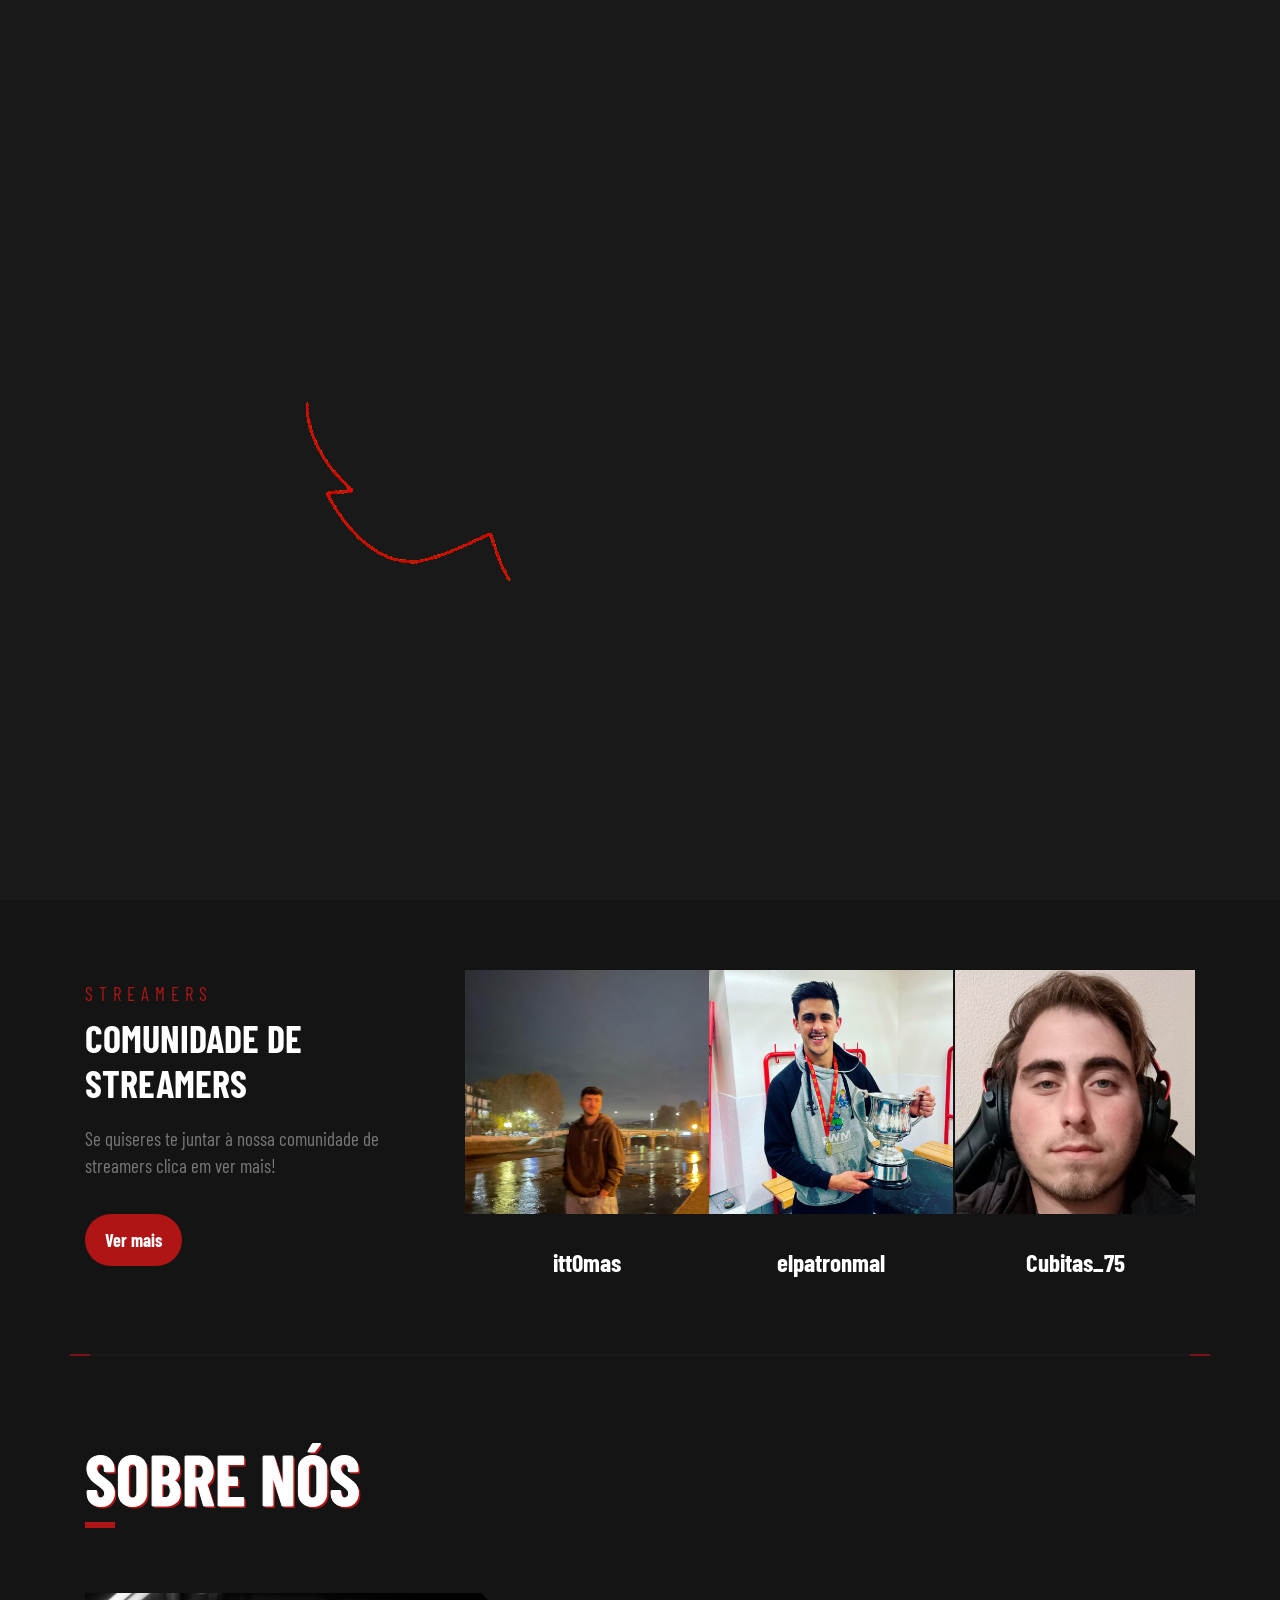
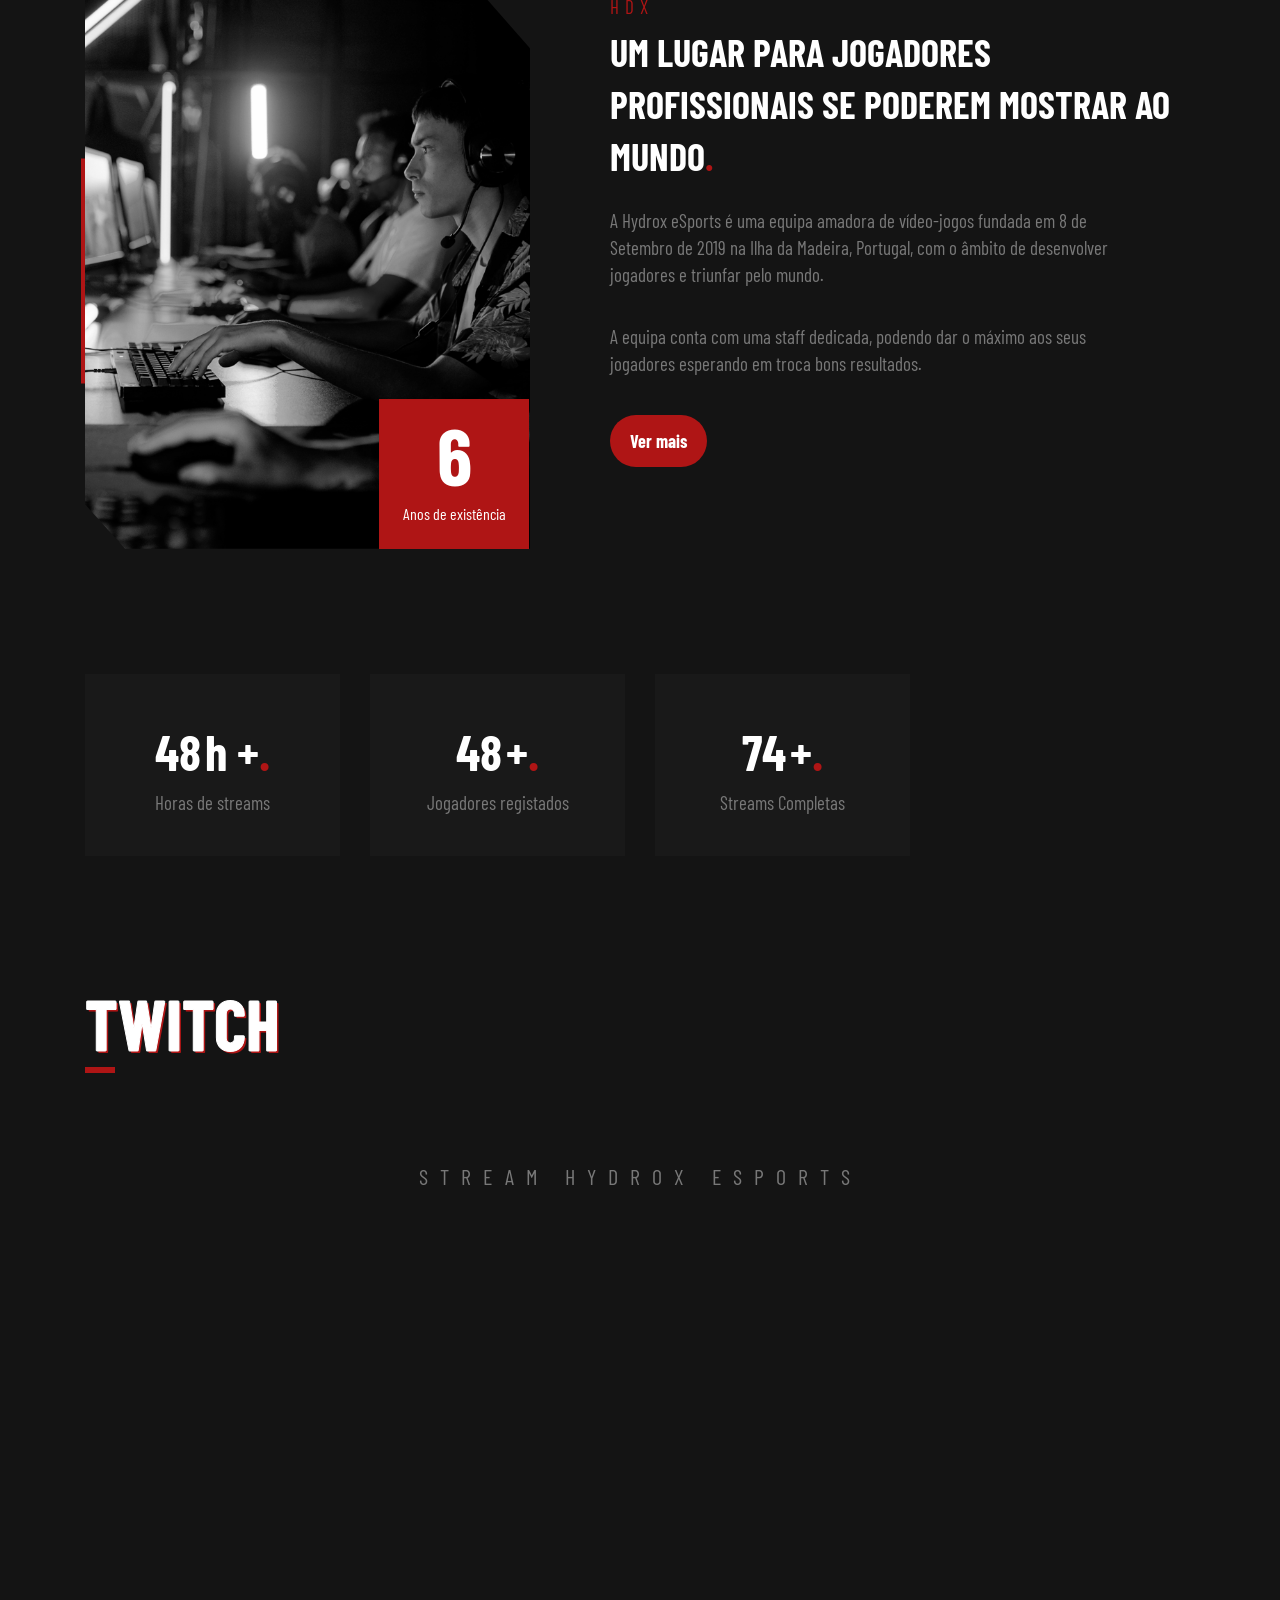
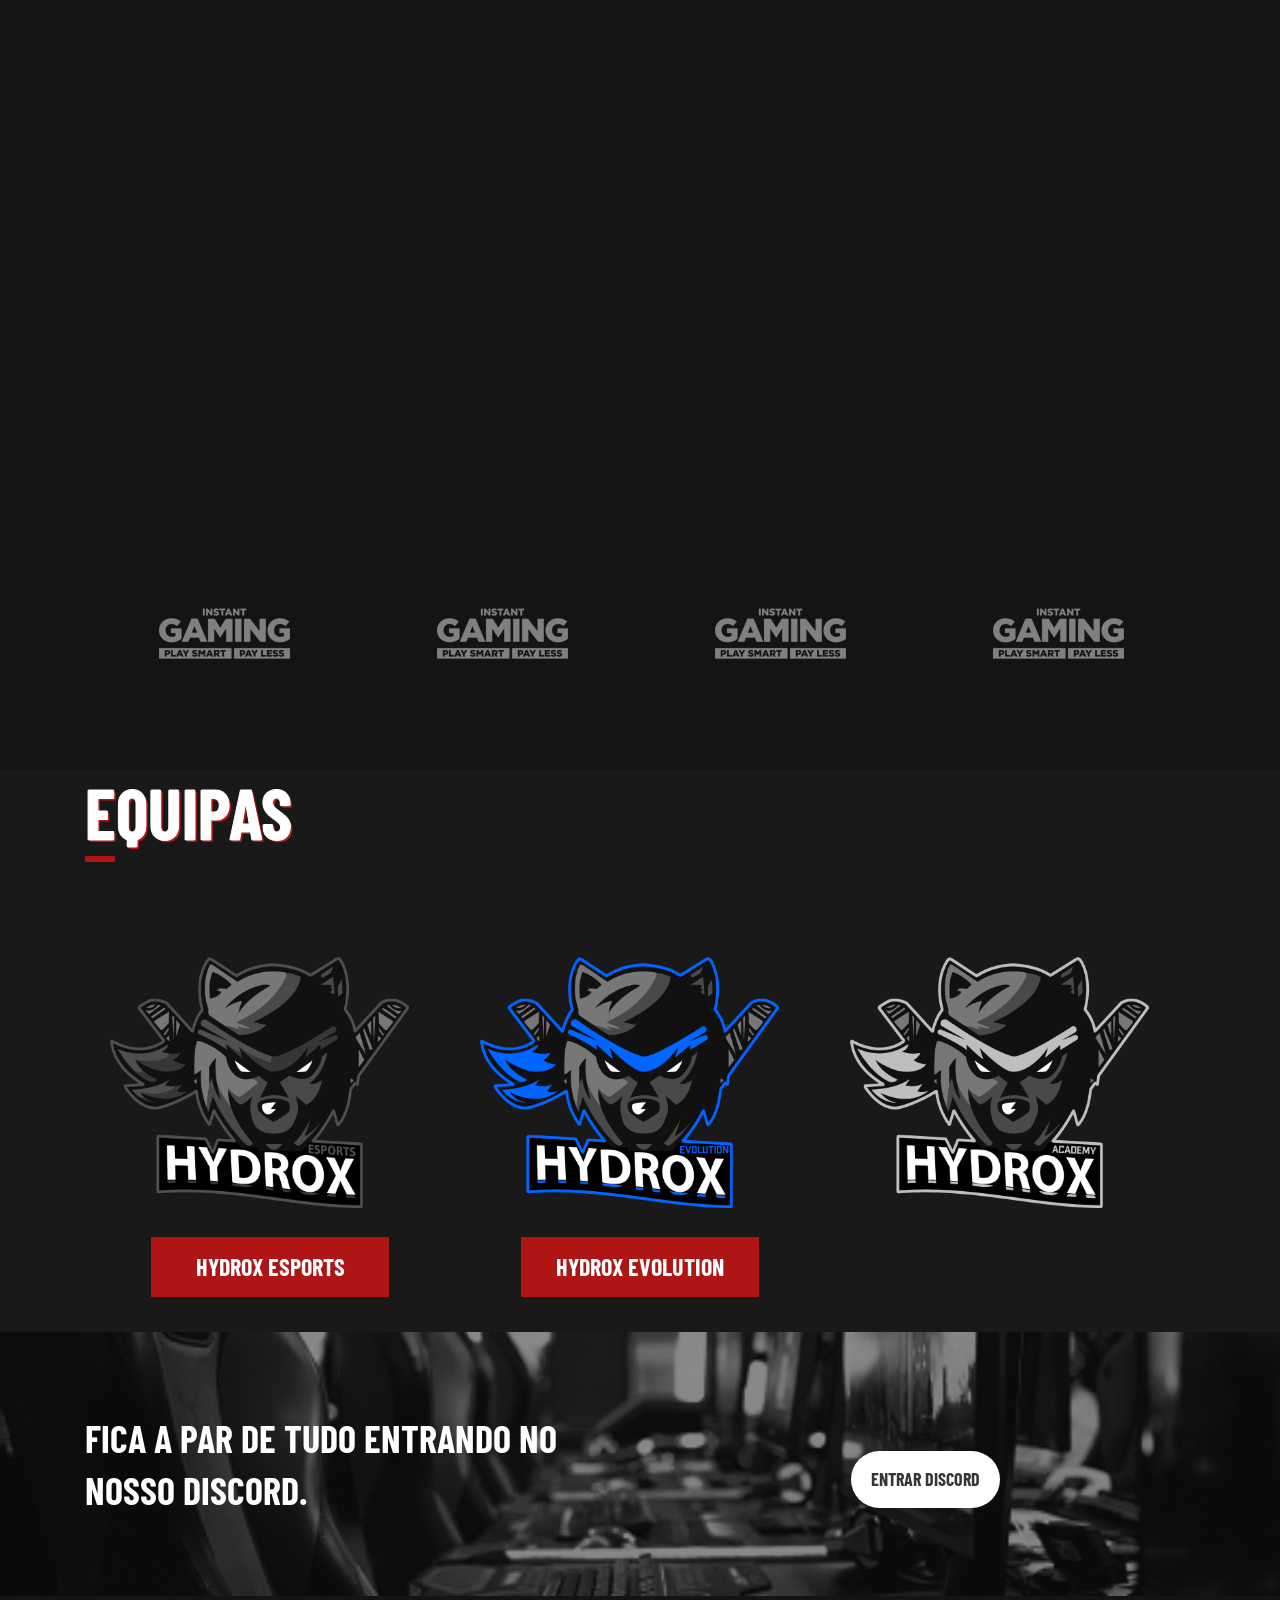
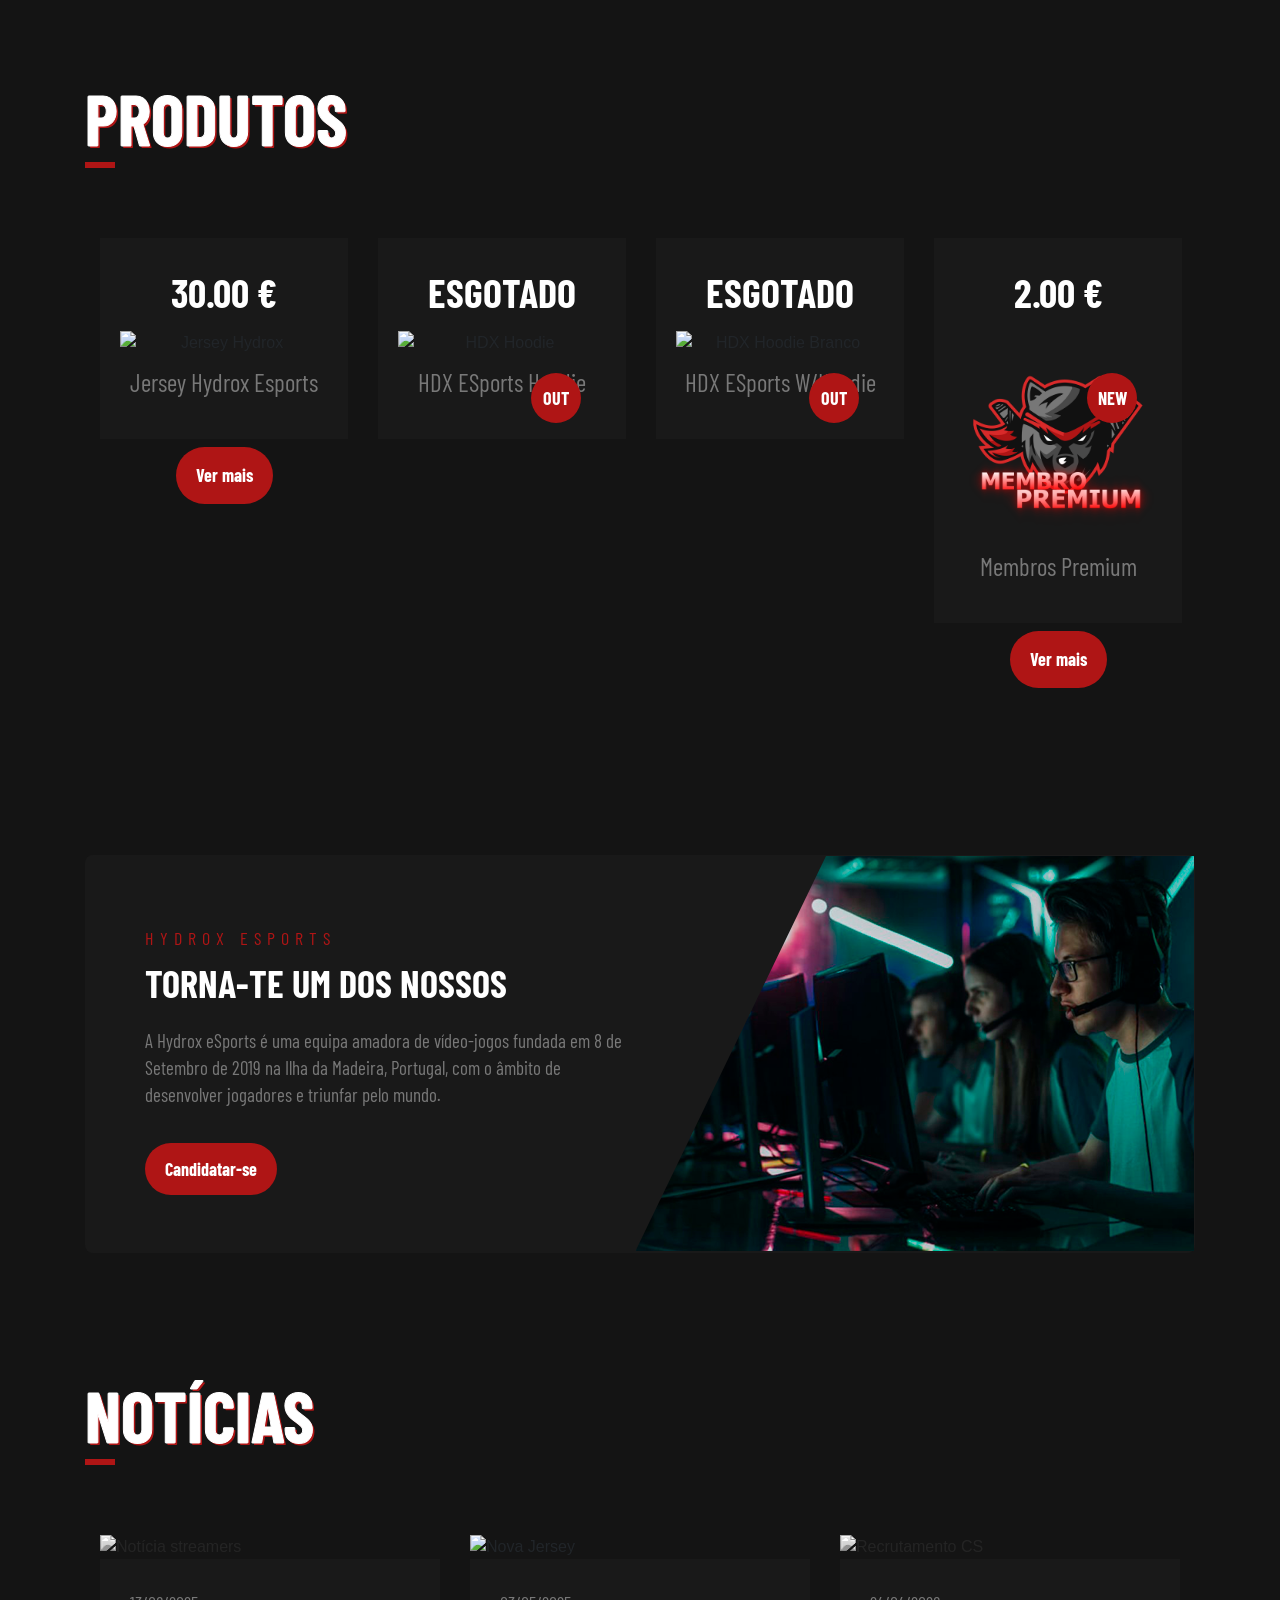
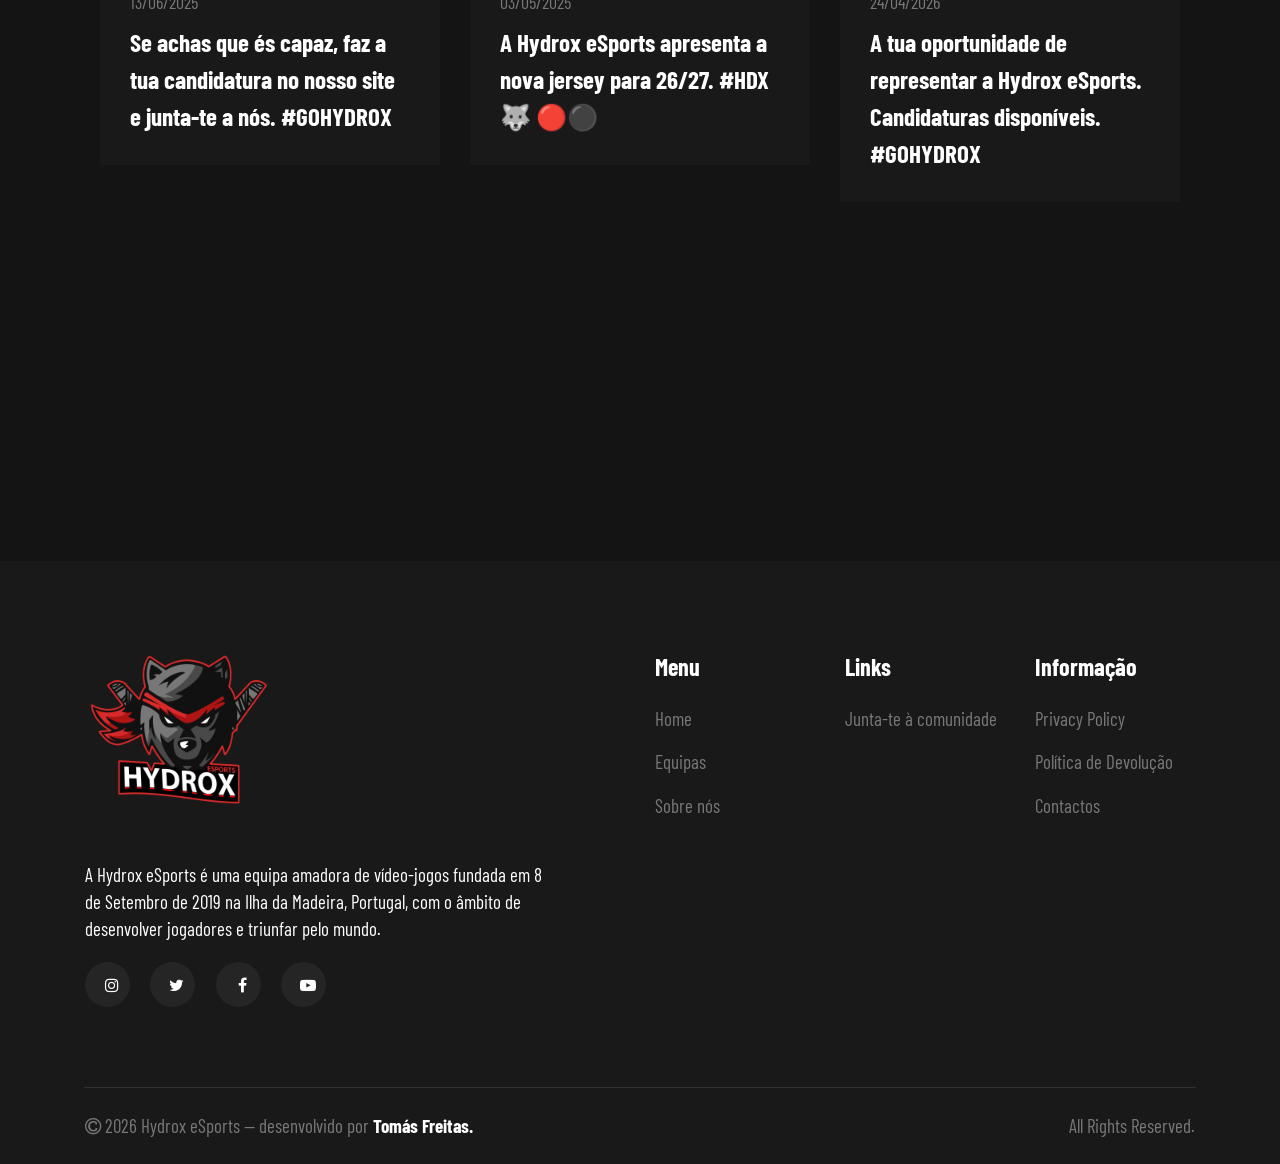
==== index.html @ 86bd9c73 "25/05/26" ====
<!DOCTYPE html>
<html lang="pt">

<head>
    <meta charset="UTF-8">
    <meta name="viewport" content="width=device-width, initial-scale=1, shrink-to-fit=no">
    <meta name="keywords" content="eSports, Gaming, Hydrox, HDX, Madeira">
    <meta name="description" content="Hydrox eSports é uma equipa amadora de vídeo-jogos fundada em 8 de Setembro de 2019 na Ilha da Madeira, Portugal.">
    <title>HDX | Hydrox eSports</title>
    <link rel="icon" href="assets/images/logohdx.png">

    <!-- Vendor CSS -->
    <link rel="stylesheet" href="assets/css/font-awesome.min.css">
    <link rel="stylesheet" href="assets/css/bootstrap.min.css">
    <link rel="stylesheet" href="assets/css/slick.css">
    <link rel="stylesheet" href="assets/css/venobox.css">
    <link rel="stylesheet" href="assets/css/lightbox.min.css">

    <!-- CSS Principal -->
    <link rel="stylesheet" href="assets/css/main.css">
</head>

<body id="darkmode">

    <!-- =====================================================
         PRELOADER
    ===================================================== -->
    <div class="preloader">
        <img src="assets/images/hdx gif.gif" alt="A carregar...">
    </div>

    <!-- =====================================================
         MODAL: CONTACTO
    ===================================================== -->
    <div class="modal fade" id="modal-contact" tabindex="-1" role="dialog" aria-hidden="true">
        <div class="modal-dialog modal-dialog-centered modal-lg" role="document">
            <div class="modal-content">
                <form id="form-contact">
                    <div class="modal-header">
                        <h5 class="modal-title">Contactos<b>.</b></h5>
                        <button type="button" class="close" data-dismiss="modal" aria-label="Fechar">
                            <span aria-hidden="true">&times;</span>
                        </button>
                    </div>
                    <div class="modal-body">
                        <div class="row form-box">
                            <div class="col-lg-6">
                                <div class="form-group">
                                    <input id="contact-nome" class="form-control" placeholder="Nome completo" required>
                                </div>
                            </div>
                            <div class="col-lg-6">
                                <div class="form-group">
                                    <input id="contact-discord" class="form-control" placeholder="Email" required>
                                </div>
                            </div>
                            <div class="col-lg-12">
                                <div class="form-group">
                                    <textarea id="contact-mensagem" class="form-control" rows="7" placeholder="Mensagem" required></textarea>
                                </div>
                            </div>
                        </div>
                    </div>
                    <div class="modal-footer">
                        <button type="submit" class="btn-main btn-modal">Enviar mensagem</button>
                    </div>
                </form>
            </div>
        </div>
    </div>

    <!-- Popup Contacto -->
    <div id="popup-contact" class="popup">
        <div class="popup-content">
            <span class="popup-close" onclick="closePopup('popup-contact')">&times;</span>
            <h2 id="popup-contact-msg"></h2>
        </div>
    </div>

    <!-- =====================================================
         MODAL: JERSEY
    ===================================================== -->
    <div class="modal fade" id="modal-jersey" tabindex="-1" role="dialog" aria-hidden="true">
        <div class="modal-dialog modal-dialog-centered modal-lg" role="document">
            <div class="modal-content">
                <form id="form-jersey" novalidate>
                    <div class="modal-header">
                        <h5 class="modal-title">Jersey 26/27<b>.</b></h5>
                        <button type="button" class="close" data-dismiss="modal" aria-label="Fechar">
                            <span aria-hidden="true">&times;</span>
                        </button>
                    </div>
                    <div class="modal-body">
                        <div class="row form-box align-items-stretch">
                            <div class="col-12 col-lg-5 mb-3 mb-lg-0" style="display:flex;">
                                <img src="assets/images/jersey.png"
                                     onmouseover="this.src='assets/images/JERSEY-HYDROX-BACKSIDE.png'"
                                     onmouseout="this.src='assets/images/jersey.png'"
                                     alt="Jersey Hydrox eSports"
                                     style="width:100%; object-fit:cover; border: 1px solid #af1515;">
                            </div>
                            <div class="col-12 col-lg-7">
                                <h3 style="color: #af1515; font-size: 28px; font-family: bb;">Jersey Hydrox eSports</h3>
                                <h4 style="font-size: 20px; color: white; font-family: br; margin-bottom: 20px;">30.00 €</h4>

                                <div class="form-group">
                                    <select id="jersey-tamanho" class="select-size" required>
                                        <option value="" class="option-dark">Seleciona o Tamanho</option>
                                        <option value="S"   class="option-dark">S</option>
                                        <option value="M"   class="option-dark">M</option>
                                        <option value="L"   class="option-dark">L</option>
                                        <option value="XL"  class="option-dark">XL</option>
                                        <option value="XXL" class="option-dark">XXL</option>
                                    </select>
                                </div>
                                <div class="form-group d-flex align-items-center">
                                    <input type="number" id="jersey-quantidade" class="qty-input" min="1" max="5" placeholder="1" required>
                                    <span class="qty-label">Quantidade</span>
                                </div>
                                <div class="form-group">
                                    <input id="jersey-email" class="form-control" placeholder="Email" required>
                                </div>
                                <div class="form-group">
                                    <input id="jersey-nome" class="form-control" placeholder="Nome na Jersey" required>
                                </div>
                                <div class="form-group">
                                    <input id="jersey-morada" class="form-control" placeholder="Morada + Código Postal" required>
                                </div>
                            </div>
                        </div>

                        <div class="mt-3">
                            <button type="button" class="collapsible-btn">Informações do produto</button>
                            <div class="collapsible-content">
                                <p class="py-2">Jersey feita em 100% micro poliéster. Respirável, secagem rápida e absorção de humidade.</p>
                            </div>

                            <button type="button" class="collapsible-btn mt-2">Política de devolução e Reembolso</button>
                            <div class="collapsible-content">
                                <p class="py-2">Tem o direito de cancelar o seu pedido dentro de 30 dias. Contacte-nos por email: hydroxsport@gmail.com</p>
                            </div>

                            <button type="button" class="collapsible-btn mt-2">Informações de Entrega</button>
                            <div class="collapsible-content">
                                <p class="py-2">Cerca de 3–5 dias úteis. Para Açores e Madeira o prazo pode ser alargado.</p>
                            </div>
                        </div>
                    </div>
                    <div class="modal-footer">
                        <button type="submit" class="btn-main btn-modal">Reservar</button>
                    </div>
                </form>
            </div>
        </div>
    </div>

    <!-- Popup Jersey -->
    <div id="popup-jersey" class="popup">
        <div class="popup-content">
            <span class="popup-close" onclick="closePopup('popup-jersey')">&times;</span>
            <h2 id="popup-jersey-msg"></h2>
        </div>
    </div>

    <!-- =====================================================
         MODAL: MEMBRO PREMIUM
    ===================================================== -->
    <div class="modal fade" id="modal-premium" tabindex="-1" role="dialog" aria-hidden="true">
        <div class="modal-dialog modal-dialog-centered modal-lg" role="document">
            <div class="modal-content">
                <form id="form-premium" novalidate>
                    <div class="modal-header">
                        <h5 class="modal-title">Membro Premium<b>.</b></h5>
                        <button type="button" class="close" data-dismiss="modal" aria-label="Fechar">
                            <span aria-hidden="true">&times;</span>
                        </button>
                    </div>
                    <div class="modal-body">
                        <div class="row form-box">
                            <div class="col-12 col-lg-5 mb-3 mb-lg-0">
                                <img src="assets/images/membros premium.png" class="img-fluid w-100" alt="Membro Premium" style="border: 1px solid #af1515;">
                            </div>
                            <div class="col-12 col-lg-7">
                                <h3 style="color: #af1515; font-size: 28px; font-family: bb;">Membro Premium</h3>
                                <h4 style="font-size: 20px; color: white; font-family: br; margin-bottom: 20px;">Valor mínimo — 2.00 €</h4>
                                <div class="form-group">
                                    <input id="premium-email" class="form-control" placeholder="Email" required>
                                </div>
                                <div class="form-group">
                                    <input id="premium-valor" class="form-control" placeholder="Valor proposto a doar" required>
                                </div>
                            </div>
                        </div>

                        <div class="mt-3">
                            <button type="button" class="collapsible-btn">Informações do produto</button>
                            <div class="collapsible-content">
                                <p class="py-2">O Membro Premium Hydrox dura 1 mês. No final pode renovar aqui no site.</p>
                            </div>

                            <button type="button" class="collapsible-btn mt-2">Benefícios de ser Premium</button>
                            <div class="collapsible-content">
                                <ul class="py-2" style="color: white; font-family: br; font-size: 16px; padding-left: 20px; list-style: disc;">
                                    <li>Sala de voz e texto exclusiva no Discord</li>
                                    <li>Role "Premium" em destaque no Discord e no Site</li>
                                    <li>5% desconto na merch</li>
                                    <li>Sugestões com maior visibilidade para a staff</li>
                                    <li>VIP na Twitch da Hydrox</li>
                                </ul>
                            </div>
                        </div>
                    </div>
                    <div class="modal-footer">
                        <button type="submit" class="btn-main btn-modal">Comprar</button>
                    </div>
                </form>
            </div>
        </div>
    </div>

    <!-- Popup Premium -->
    <div id="popup-premium" class="popup">
        <div class="popup-content">
            <span class="popup-close" onclick="closePopup('popup-premium')">&times;</span>
            <h2 id="popup-premium-msg"></h2>
        </div>
    </div>

    <!-- =====================================================
         NAVBAR
    ===================================================== -->
    <nav class="navbar navbar-expand-lg navbar-light bg-light sticky-top" id="navbar">
        <div class="container">
            <a class="navbar-brand" href="index.html">
                <img src="assets/images/logohdx.png" alt="Hydrox eSports" class="img-fluid" width="120">
            </a>
            <div class="menu-main" id="navbarSupportedContent">
                <ul class="navbar-nav ml-auto menu-item">
                    <li class="nav-item">
                        <a class="nav-link menu-icon js-open-menu">
                            <i class="fa fa-bars" aria-hidden="true"></i>
                        </a>
                    </li>
                </ul>
            </div>
        </div>

        <!-- Menu fullscreen -->
        <div class="fullscreen-menu">
            <ul class="nav-link-block">
                <li><a href="index.html"            class="menu-link">Home</a></li>
                <li><a href="pages/sobre-nos.html"  class="menu-link">Sobre nós</a></li>
                <li><a href="pages/equipas.html"    class="menu-link">Equipas</a></li>
                <li><a href="pages/streamers.html"  class="menu-link">Streamers</a></li>
                <li><a href="index.html#news"        class="menu-link">Últimas notícias</a></li>
                <li><a href="pages/sobre-nos.html#partners" class="menu-link">Contactos</a></li>
            </ul>
            <ul class="nav-icons-mobile">
                <li>
                    <a class="nav-link nl-m-top js-open-search">
                        <i class="fa fa-search" aria-hidden="true"></i>
                    </a>
                    <div class="search-overlay">
                        <button type="button" class="btn-close-search">×</button>
                        <form>
                            <input type="search" placeholder="Procurar aqui">
                            <button type="submit" class="btn btn-primary">Procurar</button>
                        </form>
                    </div>
                </li>
                <li>
                    <a class="nav-link nl-m-top" href="api/login.php">
                        <i class="fa fa-user" aria-hidden="true"></i>
                    </a>
                </li>
            </ul>
            <div class="menu-close-btn">
                <a class="js-close-menu"><i class="fa fa-times" aria-hidden="true"></i></a>
            </div>
        </div>
    </nav>

    <!-- =====================================================
         BANNER
    ===================================================== -->
    <section id="banner">
        <div class="carousel">
            <div class="carousel-track" id="carousel-track">
                <img src="assets/images/recrutamento cs.png" alt="Recrutamento CS">
                <img src="assets/images/banner-bg.jpg"       alt="Banner Hydrox">
                <img src="assets/images/watch-bg.jpg"        alt="Watch">
            </div>
        </div>
        <div class="social-sidebar">
            <span>SEGUE-NOS</span>
            <a href="https://www.instagram.com/hydrox_e_sports/"><i class="fa fa-instagram" aria-hidden="true"></i></a>
            <a href="https://twitter.com/hydrox_e_sports"><i class="fa fa-twitter" aria-hidden="true"></i></a>
            <a href="https://www.facebook.com/profile.php?id=100063784740539"><i class="fa fa-facebook" aria-hidden="true"></i></a>
            <a href="https://www.youtube.com/channel/UCi9Q-AGEJZ0ZFYXZOa5ml3w"><i class="fa fa-youtube-play" aria-hidden="true"></i></a>
        </div>
    </section>

    <!-- =====================================================
         STREAMERS
    ===================================================== -->
    <section id="streamers-section">
        <div class="container section-divider">
            <div class="divider-line divider-line--left"></div>
            <div class="divider-line divider-line--right"></div>
            <div class="row">
                <div class="col-lg-4 col-md-11 tab-center">
                    <div class="streamers-cta">
                        <span>Streamers</span>
                        <h3>Comunidade de Streamers</h3>
                        <p>Se quiseres te juntar à nossa comunidade de streamers clica em ver mais!</p>
                        <a href="pages/streamers.html" class="btn-main">Ver mais</a>
                    </div>
                </div>
                <div class="col-lg-8">
                    <div class="streamers-grid">
                        <div class="streamer-card">
                            <div class="streamer-thumb">
                                <img src="assets/images/logohdx.png" alt="Hydrox eSports" class="img-fluid">
                                <div class="hover-overlay">
                                    <a href="https://www.twitch.tv/hdxesports"><i class="fa fa-plus" aria-hidden="true"></i></a>
                                </div>
                            </div>
                            <a href="https://www.twitch.tv/hdxesports">Hydrox eSports</a>
                        </div>
                        <div class="streamer-card">
                            <div class="streamer-thumb">
                                <img src="assets/images/fotomatos.jpg" alt="matinhos85" class="img-fluid">
                                <div class="hover-overlay">
                                    <a href="https://www.twitch.tv/matinhos85"><i class="fa fa-plus" aria-hidden="true"></i></a>
                                </div>
                            </div>
                            <a href="https://www.twitch.tv/matinhos85">matinhos85</a>
                        </div>
                        <div class="streamer-card">
                            <div class="streamer-thumb">
                                <img src="assets/images/fototomas.jpg" alt="itt0mas" class="img-fluid">
                                <div class="hover-overlay">
                                    <a href="https://www.twitch.tv/itt0mas"><i class="fa fa-plus" aria-hidden="true"></i></a>
                                </div>
                            </div>
                            <a href="https://www.twitch.tv/itt0mas">itt0mas</a>
                        </div>
                        <div class="streamer-card">
                            <div class="streamer-thumb">
                                <img src="assets/images/fotopatron.PNG" alt="elpatronmal" class="img-fluid">
                                <div class="hover-overlay">
                                    <a href="https://www.twitch.tv/elpatronmal"><i class="fa fa-plus" aria-hidden="true"></i></a>
                                </div>
                            </div>
                            <a href="https://www.twitch.tv/elpatronmal">elpatronmal</a>
                        </div>
                        <div class="streamer-card">
                            <div class="streamer-thumb">
                                <img src="assets/images/fotocubitas.png" alt="Cubitas_75" class="img-fluid">
                                <div class="hover-overlay">
                                    <a href="https://www.twitch.tv/Cubitas_75"><i class="fa fa-plus" aria-hidden="true"></i></a>
                                </div>
                            </div>
                            <a href="https://www.twitch.tv/Cubitas_75">Cubitas_75</a>
                        </div>
                    </div>
                </div>
            </div>
        </div>
    </section>

    <!-- =====================================================
         SOBRE NÓS
    ===================================================== -->
    <section id="about">
        <div class="container">
            <div class="row">
                <div class="col-lg-12 section-heading">
                    <h3>Sobre nós</h3>
                </div>
            </div>
            <div class="row about-content">
                <div class="col-lg-5 col-sm-9 m-sm-auto about-img-wrap">
                    <div class="about-counter-badge">
                        <h3 class="counter" data-counterup-time="2000" data-counterup-delay="30" data-counterup-beginat="1">7</h3>
                        <span>Anos de existência</span>
                    </div>
                    <img src="assets/images/about.png" alt="Sobre a Hydrox" class="img-fluid">
                </div>
                <div class="col-lg-7">
                    <div class="about-text">
                        <span>HDX</span>
                        <h3>UM LUGAR PARA JOGADORES PROFISSIONAIS SE PODEREM MOSTRAR AO MUNDO<b>.</b></h3>
                        <p>A Hydrox eSports é uma equipa amadora de vídeo-jogos fundada em 8 de Setembro de 2019 na Ilha da Madeira, Portugal, com o âmbito de desenvolver jogadores e triunfar pelo mundo.</p>
                        <p class="mb-3">A equipa conta com uma staff dedicada, podendo dar o máximo aos seus jogadores esperando em troca bons resultados.</p>
                        <a href="pages/sobre-nos.html" class="btn-main">Ver mais</a>
                    </div>
                </div>
            </div>
        </div>
    </section>

    <!-- =====================================================
         ESTATÍSTICAS
    ===================================================== -->
    <section id="stats">
        <div class="container">
            <div class="row">
                <div class="col-lg-3 col-sm-6">
                    <div class="stat-item">
                        <h3 class="counter" data-counterup-time="2500" data-counterup-delay="30" data-counterup-beginat="20">50</h3>
                        <span>h +<b>.</b></span>
                        <p>Horas de streams</p>
                    </div>
                </div>
                <div class="col-lg-3 col-sm-6">
                    <div class="stat-item">
                        <h3 class="counter" data-counterup-time="2500" data-counterup-delay="30" data-counterup-beginat="20">50</h3>
                        <span>+<b>.</b></span>
                        <p>Jogadores registados</p>
                    </div>
                </div>
                <div class="col-lg-3 col-sm-6">
                    <div class="stat-item">
                        <h3 class="counter" data-counterup-time="2500" data-counterup-delay="30" data-counterup-beginat="20">100</h3>
                        <span>+<b>.</b></span>
                        <p>Streams Completas</p>
                    </div>
                </div>
            </div>
        </div>
    </section>

    <!-- =====================================================
         TWITCH
    ===================================================== -->
    <section id="twitch-section">
        <div class="container">
            <div class="row">
                <div class="col-lg-12 section-heading">
                    <h3>Twitch</h3>
                </div>
            </div>
            <div class="row">
                <div class="col-lg-12 text-center section-label">
                    <h3>Stream Hydrox eSports</h3>
                </div>
            </div>
            <div class="row twitch-embed-row">
                <div class="col-lg-12 video-responsive">
                    <iframe src="https://player.twitch.tv/?channel=hdxesports&parent=localhost"
                            frameborder="0"
                            allowfullscreen="true"
                            scrolling="no"
                            title="Stream Hydrox eSports">
                    </iframe>
                </div>
            </div>
        </div>
    </section>

    <!-- =====================================================
         PARCEIROS
    ===================================================== -->
    <section id="partners">
        <div class="container">
            <div class="row">
                <div class="col-lg-12">
                    <div class="partners-track">
                        <div class="partner-slide"><img src="assets/images/Logo original.png" alt="Parceiro"></div>
                        <div class="partner-slide"><img src="assets/images/Logo original.png" alt="Parceiro"></div>
                        <div class="partner-slide"><img src="assets/images/Logo original.png" alt="Parceiro"></div>
                        <div class="partner-slide"><img src="assets/images/Logo original.png" alt="Parceiro"></div>
                        <div class="partner-slide"><img src="assets/images/Logo original.png" alt="Parceiro"></div>
                        <div class="partner-slide"><img src="assets/images/Logo original.png" alt="Parceiro"></div>
                    </div>
                </div>
            </div>
        </div>
    </section>

    <!-- =====================================================
         EQUIPAS
    ===================================================== -->
    <section id="teams">
        <div class="container">
            <div class="row">
                <div class="col-lg-12 section-heading">
                    <h3>Equipas</h3>
                </div>
            </div>
            <div class="row teams-grid">
                <div class="col-lg-12">
                    <div class="teams-carousel">
                        <div class="player-middle col-lg-4">
                            <div class="team-card-wrap">
                                <div class="team-card-thumb">
                                    <img src="assets/images/logohdx.png" alt="Hydrox eSports" class="img-fluid">
                                    <div class="team-overlay">
                                        <a href="pages/equipas.html"><i class="fa fa-plus" aria-hidden="true"></i></a>
                                    </div>
                                </div>
                                <div class="team-card-label"><h3>Hydrox eSports</h3></div>
                            </div>
                        </div>
                        <div class="player-middle col-lg-4">
                            <div class="team-card-wrap">
                                <div class="team-card-thumb">
                                    <img src="assets/images/hydrox-EVOLUTION.png" alt="Hydrox Evolution" class="img-fluid">
                                    <div class="team-overlay">
                                        <a href="pages/equipas.html"><i class="fa fa-plus" aria-hidden="true"></i></a>
                                    </div>
                                </div>
                                <div class="team-card-label"><h3>Hydrox Evolution</h3></div>
                            </div>
                        </div>
                        <div class="player-middle col-lg-4">
                            <div class="team-card-wrap">
                                <div class="team-card-thumb">
                                    <img src="assets/images/hydrox-Academy.png" alt="Hydrox Academy" class="img-fluid">
                                    <div class="team-overlay">
                                        <a href="pages/equipas.html"><i class="fa fa-plus" aria-hidden="true"></i></a>
                                    </div>
                                </div>
                                <div class="team-card-label"><h3>Hydrox Academy</h3></div>
                            </div>
                        </div>
                        <div class="player-middle col-lg-4">
                            <div class="team-card-wrap">
                                <div class="team-card-thumb">
                                    <img src="assets/images/logohdx.png" alt="Hydrox eSports" class="img-fluid">
                                    <div class="team-overlay">
                                        <a href="pages/equipas.html"><i class="fa fa-plus" aria-hidden="true"></i></a>
                                    </div>
                                </div>
                            </div>
                        </div>
                    </div>
                </div>
            </div>
        </div>
    </section>

    <!-- =====================================================
         DISCORD CTA
    ===================================================== -->
    <section id="discord-cta">
        <div class="container z-top">
            <div class="row">
                <div class="col-lg-6 col-md-8 cta-text">
                    <h3>Fica a par de tudo entrando no nosso discord<b>.</b></h3>
                </div>
                <div class="col-lg-6 col-md-4 text-center">
                    <a href="https://discord.gg/6PrmeE5jKx" class="btn-discord">Entrar Discord</a>
                </div>
            </div>
        </div>
    </section>

    <!-- =====================================================
         PRODUTOS / LOJA
    ===================================================== -->
    <section id="shop">
        <div class="container">
            <div class="row">
                <div class="col-lg-12 section-heading">
                    <h3>Produtos</h3>
                </div>
            </div>
            <div class="row shop-grid">
                <div class="col-lg-12">
                    <div class="shop-carousel">
                        <!-- Jersey -->
                        <div class="col-lg-3 text-center">
                            <div class="product-card">
                                <h3>30.00 €</h3>
                                <img src="assets/images/jersey.png" alt="Jersey Hydrox" class="img-fluid">
                                <h4>Jersey Hydrox Esports</h4>
                            </div>
                            <a href="" data-toggle="modal" data-target="#modal-jersey" class="btn-main mt-2 d-inline-block">Ver mais</a>
                        </div>
                        <!-- Hoodie Escuro -->
                        <div class="col-lg-3 text-center">
                            <div class="product-card">
                                <h3>ESGOTADO</h3>
                                <div class="badge-stock"><span>OUT</span></div>
                                <img src="assets/images/FRENTE-HOODIE-HYDROX.png" alt="HDX Hoodie" class="img-fluid">
                                <h4>HDX eSports Hoodie</h4>
                            </div>
                        </div>
                        <!-- Hoodie Branco -->
                        <div class="col-lg-3 text-center">
                            <div class="product-card">
                                <h3>ESGOTADO</h3>
                                <div class="badge-stock"><span>OUT</span></div>
                                <img src="assets/images/FRENTE-HOODIE-BRANCO--HYDROX.png" alt="HDX Hoodie Branco" class="img-fluid">
                                <h4>HDX eSports W/Hoodie</h4>
                            </div>
                        </div>
                        <!-- Premium -->
                        <div class="col-lg-3 text-center">
                            <div class="product-card">
                                <h3>2.00 €</h3>
                                <div class="badge-stock"><span>NEW</span></div>
                                <img src="assets/images/membros premium.png" alt="Membro Premium" class="img-fluid">
                                <h4>Membros Premium</h4>
                            </div>
                            <a href="" data-toggle="modal" data-target="#modal-premium" class="btn-main mt-2 d-inline-block">Ver mais</a>
                        </div>
                    </div>
                </div>
            </div>
        </div>
    </section>

    <!-- =====================================================
         CANDIDATURA (JOIN)
    ===================================================== -->
    <section id="join">
        <div class="container">
            <div class="row">
                <div class="col-lg-12">
                    <div class="join-card">
                        <div class="row">
                            <div class="col-lg-6 join-text">
                                <span>Hydrox eSports</span>
                                <h3>TORNA-TE UM DOS NOSSOS</h3>
                                <p>A Hydrox eSports é uma equipa amadora de vídeo-jogos fundada em 8 de Setembro de 2019 na Ilha da Madeira, Portugal, com o âmbito de desenvolver jogadores e triunfar pelo mundo.</p>
                                <a href="pages/candidaturas.html" class="btn-main">Candidatar-se</a>
                            </div>
                            <div class="col-lg-6 join-image">
                                <img src="assets/images/join us.png" alt="Junta-te à Hydrox">
                            </div>
                        </div>
                    </div>
                </div>
            </div>
        </div>
    </section>

    <!-- =====================================================
         NOTÍCIAS
    ===================================================== -->
    <section id="news">
        <div class="container">
            <div class="row">
                <div class="col-lg-12 section-heading">
                    <h3>Notícias</h3>
                </div>
            </div>
            <div class="row news-grid">
                <div class="col-lg-12">
                    <div class="news-carousel">
                        <div class="news-card col-lg-4">
                            <img src="assets/images/thumb streamers.png" alt="Notícia streamers" class="img-fluid">
                            <div class="news-card-text">
                                <span>13/06/2025</span>
                                <a href="#">Se achas que és capaz, faz a tua candidatura no nosso site e junta-te a nós. #GOHYDROX</a>
                            </div>
                        </div>
                        <div class="news-card col-lg-4">
                            <img src="assets/images/merch destaques.png" alt="Nova Jersey" class="img-fluid">
                            <div class="news-card-text">
                                <span>03/05/2025</span>
                                <a href="https://www.instagram.com/hydrox_e_sports/">A Hydrox eSports apresenta a nova jersey para 26/27. #HDX 🐺 🔴⚫️</a>
                            </div>
                        </div>
                        <div class="news-card col-lg-4">
                            <img src="assets/images/recrutamento cs.png" alt="Recrutamento CS" class="img-fluid">
                            <div class="news-card-text">
                                <span>24/04/2026</span>
                                <a href="#">A tua oportunidade de representar a Hydrox eSports. Candidaturas disponíveis. #GOHYDROX</a>
                            </div>
                        </div>
                        <div class="news-card col-lg-4">
                            <img src="assets/images/recrutamento fifa.png" alt="Recrutamento FIFA" class="img-fluid">
                            <div class="news-card-text">
                                <span>24/10/2025</span>
                                <a href="#">Achas que tens capacidades para fazer parte desta equipa? #GOHYDROX</a>
                            </div>
                        </div>
                    </div>
                </div>
            </div>
        </div>
    </section>

    <!-- =====================================================
         FOOTER
    ===================================================== -->
    <section id="footer">
        <div class="container">
            <div class="row">
                <div class="col-lg-6 footer-brand">
                    <a href="index.html">
                        <img src="assets/images/logohdx.png" alt="Hydrox eSports" class="img-fluid" width="200">
                    </a>
                    <p>A Hydrox eSports é uma equipa amadora de vídeo-jogos fundada em 8 de Setembro de 2019 na Ilha da Madeira, Portugal, com o âmbito de desenvolver jogadores e triunfar pelo mundo.</p>
                    <div class="footer-social">
                        <a href="https://www.instagram.com/hydrox_e_sports/"><i class="fa fa-instagram" aria-hidden="true"></i></a>
                        <a href="https://twitter.com/hydrox_e_sports"><i class="fa fa-twitter" aria-hidden="true"></i></a>
                        <a href="https://www.facebook.com/profile.php?id=100063784740539"><i class="fa fa-facebook" aria-hidden="true"></i></a>
                        <a href="https://www.youtube.com/channel/UCi9Q-AGEJZ0ZFYXZOa5ml3w"><i class="fa fa-youtube-play" aria-hidden="true"></i></a>
                    </div>
                </div>
                <div class="col-lg-2 col-sm-4 footer-links">
                    <h3>Menu</h3>
                    <a href="index.html">Home</a>
                    <a href="pages/equipas.html">Equipas</a>
                    <a href="pages/sobre-nos.html">Sobre nós</a>
                </div>
                <div class="col-lg-2 col-sm-4 footer-links">
                    <h3>Links</h3>
                    <a href="pages/candidaturas.html">Junta-te à comunidade</a>
                </div>
                <div class="col-lg-2 col-sm-4 footer-links">
                    <h3>Informação</h3>
                    <a href="pages/privacy-policy.html">Privacy Policy</a>
                    <a href="pages/politica-devolucao.html">Política de Devolução</a>
                    <a href="pages/sobre-nos.html">Contactos</a>
                </div>
            </div>
        </div>
    </section>

    <!-- =====================================================
         COPYRIGHT
    ===================================================== -->
    <section id="copyright">
        <div class="container">
            <div class="row">
                <div class="col-lg-6 col-sm-7 copyright-text">
                    <p><i class="fa fa-copyright" aria-hidden="true"></i> 2026 Hydrox eSports — desenvolvido por
                        <a href="https://www.instagram.com/jtomasfreitas/?hl=pt">Tomás Freitas.</a>
                    </p>
                </div>
                <div class="col-lg-6 col-sm-5 text-right copyright-text">
                    <p>All Rights Reserved.</p>
                </div>
            </div>
        </div>
    </section>

    <!-- =====================================================
         JAVASCRIPT
    ===================================================== -->
    <script src="assets/js/jquery-3.3.1.min.js"></script>
    <script src="assets/js/bootstrap.min.js"></script>
    <script src="assets/js/slick.min.js"></script>
    <script src="assets/js/venobox.min.js"></script>
    <script src="assets/js/lightbox.min.js"></script>
    <script src="assets/js/counterup.min.js"></script>
    <script src="assets/js/waypoints.min.js"></script>
    <!-- Um único ficheiro JS custom -->
    <script src="https://cdn.jsdelivr.net/npm/@emailjs/browser@4/dist/email.min.js"></script>
    <script src="assets/js/app.js"></script>

</body>
</html>
---- assets/css/venobox.css ----
.vbox-overlay *,.vbox-overlay *:before,.vbox-overlay *:after{-webkit-backface-visibility:hidden;-webkit-box-sizing:border-box;-moz-box-sizing:border-box;box-sizing:border-box}.vbox-overlay{display:-webkit-flex;display:flex;-webkit-flex-direction:column;flex-direction:column;-webkit-justify-content:center;justify-content:center;-webkit-align-items:center;align-items:center;position:fixed;left:0;top:0;bottom:0;right:0;z-index:1040;-webkit-transform:translateZ(1000px);transform:translateZ(1000px);transform-style:preserve-3d}.vbox-title{width:100%;height:40px;float:left;text-align:center;line-height:28px;font-size:12px;padding:6px 40px;overflow:hidden;position:fixed;display:none;left:0;z-index:1050}.vbox-close{cursor:pointer;position:fixed;top:-1px;right:0;width:50px;height:40px;padding:6px;display:block;background-position:10px center;overflow:hidden;font-size:24px;line-height:1;text-align:center;z-index:1050}.vbox-num{cursor:pointer;position:fixed;left:0;height:40px;display:block;overflow:hidden;line-height:28px;font-size:12px;padding:6px 10px;display:none;z-index:1050}.vbox-next,.vbox-prev{position:fixed;top:50%;margin-top:-15px;overflow:hidden;cursor:pointer;display:block;width:45px;height:45px;z-index:1050}.vbox-next span,.vbox-prev span{position:relative;width:20px;height:20px;border:2px solid transparent;border-top-color:#B6B6B6;border-right-color:#B6B6B6;text-indent:-100px;position:absolute;top:8px;display:block}.vbox-prev{left:15px}.vbox-next{right:15px}.vbox-prev span{left:10px;-ms-transform:rotate(-135deg);-webkit-transform:rotate(-135deg);transform:rotate(-135deg)}.vbox-next span{-ms-transform:rotate(45deg);-webkit-transform:rotate(45deg);transform:rotate(45deg);right:10px}.vbox-inline{width:420px;height:315px;height:70vh;padding:10px;background:#fff;margin:0 auto;overflow:auto;text-align:left}.venoframe{max-width:100%;width:100%;border:none;width:100%;height:260px;height:70vh}.venoframe.vbvid{height:260px}@media (min-width:768px){.venoframe,.vbox-inline{width:90%;height:360px;height:70vh}.venoframe.vbvid{width:640px;height:360px}}@media (min-width:992px){.venoframe,.vbox-inline{max-width:1200px;width:80%;height:540px;height:70vh}.venoframe.vbvid{width:960px;height:540px}}.vbox-open{overflow:hidden}.vbox-container{position:absolute;left:0;right:0;top:0;bottom:0;overflow-x:hidden;overflow-y:scroll;overflow-scrolling:touch;-webkit-overflow-scrolling:touch;z-index:20;max-height:100%}.vbox-content{text-align:center;float:left;width:100%;position:relative;overflow:hidden;padding:20px 10px}.vbox-container img{max-width:100%;height:auto}.figlio{box-shadow:0 0 12px rgba(0,0,0,.19),0 6px 6px rgba(0,0,0,.23);max-width:100%;text-align:initial}img.figlio{-webkit-user-select:none;-khtml-user-select:none;-moz-user-select:none;-o-user-select:none;user-select:none}.vbox-content.swipe-left{margin-left:-200px!important}.vbox-content.swipe-right{margin-left:200px!important}.animated{webkit-transition:margin 300ms ease-out;transition:margin 300ms ease-out}.animate-in{opacity:1}.animate-out{opacity:0}
/* ---------- preloader ----------
 * SPINKIT 
 * http://tobiasahlin.com/spinkit/
-------------------------------- */
.sk-double-bounce,.sk-rotating-plane{width:40px;height:40px;margin:40px auto}.sk-rotating-plane{background-color:#333;-webkit-animation:sk-rotatePlane 1.2s infinite ease-in-out;animation:sk-rotatePlane 1.2s infinite ease-in-out}@-webkit-keyframes sk-rotatePlane{0%{-webkit-transform:perspective(120px) rotateX(0) rotateY(0);transform:perspective(120px) rotateX(0) rotateY(0)}50%{-webkit-transform:perspective(120px) rotateX(-180.1deg) rotateY(0);transform:perspective(120px) rotateX(-180.1deg) rotateY(0)}100%{-webkit-transform:perspective(120px) rotateX(-180deg) rotateY(-179.9deg);transform:perspective(120px) rotateX(-180deg) rotateY(-179.9deg)}}@keyframes sk-rotatePlane{0%{-webkit-transform:perspective(120px) rotateX(0) rotateY(0);transform:perspective(120px) rotateX(0) rotateY(0)}50%{-webkit-transform:perspective(120px) rotateX(-180.1deg) rotateY(0);transform:perspective(120px) rotateX(-180.1deg) rotateY(0)}100%{-webkit-transform:perspective(120px) rotateX(-180deg) rotateY(-179.9deg);transform:perspective(120px) rotateX(-180deg) rotateY(-179.9deg)}}.sk-double-bounce{position:relative}.sk-double-bounce .sk-child{width:100%;height:100%;border-radius:50%;background-color:#333;opacity:.6;position:absolute;top:0;left:0;-webkit-animation:sk-doubleBounce 2s infinite ease-in-out;animation:sk-doubleBounce 2s infinite ease-in-out}.sk-chasing-dots .sk-child,.sk-spinner-pulse,.sk-three-bounce .sk-child{background-color:#333;border-radius:100%}.sk-double-bounce .sk-double-bounce2{-webkit-animation-delay:-1s;animation-delay:-1s}@-webkit-keyframes sk-doubleBounce{0%,100%{-webkit-transform:scale(0);transform:scale(0)}50%{-webkit-transform:scale(1);transform:scale(1)}}@keyframes sk-doubleBounce{0%,100%{-webkit-transform:scale(0);transform:scale(0)}50%{-webkit-transform:scale(1);transform:scale(1)}}.sk-wave{margin:40px auto;width:50px;height:40px;text-align:center;font-size:10px}.sk-wave .sk-rect{background-color:#333;height:100%;width:6px;display:inline-block;-webkit-animation:sk-waveStretchDelay 1.2s infinite ease-in-out;animation:sk-waveStretchDelay 1.2s infinite ease-in-out}.sk-wave .sk-rect1{-webkit-animation-delay:-1.2s;animation-delay:-1.2s}.sk-wave .sk-rect2{-webkit-animation-delay:-1.1s;animation-delay:-1.1s}.sk-wave .sk-rect3{-webkit-animation-delay:-1s;animation-delay:-1s}.sk-wave .sk-rect4{-webkit-animation-delay:-.9s;animation-delay:-.9s}.sk-wave .sk-rect5{-webkit-animation-delay:-.8s;animation-delay:-.8s}@-webkit-keyframes sk-waveStretchDelay{0%,100%,40%{-webkit-transform:scaleY(.4);transform:scaleY(.4)}20%{-webkit-transform:scaleY(1);transform:scaleY(1)}}@keyframes sk-waveStretchDelay{0%,100%,40%{-webkit-transform:scaleY(.4);transform:scaleY(.4)}20%{-webkit-transform:scaleY(1);transform:scaleY(1)}}.sk-wandering-cubes{margin:40px auto;width:40px;height:40px;position:relative}.sk-wandering-cubes .sk-cube{background-color:#333;width:10px;height:10px;position:absolute;top:0;left:0;-webkit-animation:sk-wanderingCube 1.8s ease-in-out -1.8s infinite both;animation:sk-wanderingCube 1.8s ease-in-out -1.8s infinite both}.sk-chasing-dots,.sk-spinner-pulse{width:40px;height:40px;margin:40px auto}.sk-wandering-cubes .sk-cube2{-webkit-animation-delay:-.9s;animation-delay:-.9s}@-webkit-keyframes sk-wanderingCube{0%{-webkit-transform:rotate(0);transform:rotate(0)}25%{-webkit-transform:translateX(30px) rotate(-90deg) scale(.5);transform:translateX(30px) rotate(-90deg) scale(.5)}50%{-webkit-transform:translateX(30px) translateY(30px) rotate(-179deg);transform:translateX(30px) translateY(30px) rotate(-179deg)}50.1%{-webkit-transform:translateX(30px) translateY(30px) rotate(-180deg);transform:translateX(30px) translateY(30px) rotate(-180deg)}75%{-webkit-transform:translateX(0) translateY(30px) rotate(-270deg) scale(.5);transform:translateX(0) translateY(30px) rotate(-270deg) scale(.5)}100%{-webkit-transform:rotate(-360deg);transform:rotate(-360deg)}}@keyframes sk-wanderingCube{0%{-webkit-transform:rotate(0);transform:rotate(0)}25%{-webkit-transform:translateX(30px) rotate(-90deg) scale(.5);transform:translateX(30px) rotate(-90deg) scale(.5)}50%{-webkit-transform:translateX(30px) translateY(30px) rotate(-179deg);transform:translateX(30px) translateY(30px) rotate(-179deg)}50.1%{-webkit-transform:translateX(30px) translateY(30px) rotate(-180deg);transform:translateX(30px) translateY(30px) rotate(-180deg)}75%{-webkit-transform:translateX(0) translateY(30px) rotate(-270deg) scale(.5);transform:translateX(0) translateY(30px) rotate(-270deg) scale(.5)}100%{-webkit-transform:rotate(-360deg);transform:rotate(-360deg)}}.sk-spinner-pulse{-webkit-animation:sk-pulseScaleOut 1s infinite ease-in-out;animation:sk-pulseScaleOut 1s infinite ease-in-out}@-webkit-keyframes sk-pulseScaleOut{0%{-webkit-transform:scale(0);transform:scale(0)}100%{-webkit-transform:scale(1);transform:scale(1);opacity:0}}@keyframes sk-pulseScaleOut{0%{-webkit-transform:scale(0);transform:scale(0)}100%{-webkit-transform:scale(1);transform:scale(1);opacity:0}}.sk-chasing-dots{position:relative;text-align:center;-webkit-animation:sk-chasingDotsRotate 2s infinite linear;animation:sk-chasingDotsRotate 2s infinite linear}.sk-chasing-dots .sk-child{width:60%;height:60%;display:inline-block;position:absolute;top:0;-webkit-animation:sk-chasingDotsBounce 2s infinite ease-in-out;animation:sk-chasingDotsBounce 2s infinite ease-in-out}.sk-chasing-dots .sk-dot2{top:auto;bottom:0;-webkit-animation-delay:-1s;animation-delay:-1s}@-webkit-keyframes sk-chasingDotsRotate{100%{-webkit-transform:rotate(360deg);transform:rotate(360deg)}}@keyframes sk-chasingDotsRotate{100%{-webkit-transform:rotate(360deg);transform:rotate(360deg)}}@-webkit-keyframes sk-chasingDotsBounce{0%,100%{-webkit-transform:scale(0);transform:scale(0)}50%{-webkit-transform:scale(1);transform:scale(1)}}@keyframes sk-chasingDotsBounce{0%,100%{-webkit-transform:scale(0);transform:scale(0)}50%{-webkit-transform:scale(1);transform:scale(1)}}.sk-three-bounce{margin:40px auto;width:80px;text-align:center}.sk-three-bounce .sk-child{width:20px;height:20px;display:inline-block;-webkit-animation:sk-three-bounce 1.4s ease-in-out 0s infinite both;animation:sk-three-bounce 1.4s ease-in-out 0s infinite both}.sk-circle .sk-child:before,.sk-fading-circle .sk-circle:before{display:block;border-radius:100%;content:'';background-color:#333}.sk-three-bounce .sk-bounce1{-webkit-animation-delay:-.32s;animation-delay:-.32s}.sk-three-bounce .sk-bounce2{-webkit-animation-delay:-.16s;animation-delay:-.16s}@-webkit-keyframes sk-three-bounce{0%,100%,80%{-webkit-transform:scale(0);transform:scale(0)}40%{-webkit-transform:scale(1);transform:scale(1)}}@keyframes sk-three-bounce{0%,100%,80%{-webkit-transform:scale(0);transform:scale(0)}40%{-webkit-transform:scale(1);transform:scale(1)}}.sk-circle{margin:40px auto;width:40px;height:40px;position:relative}.sk-circle .sk-child{width:100%;height:100%;position:absolute;left:0;top:0}.sk-circle .sk-child:before{margin:0 auto;width:15%;height:15%;-webkit-animation:sk-circleBounceDelay 1.2s infinite ease-in-out both;animation:sk-circleBounceDelay 1.2s infinite ease-in-out both}.sk-circle .sk-circle2{-webkit-transform:rotate(30deg);-ms-transform:rotate(30deg);transform:rotate(30deg)}.sk-circle .sk-circle3{-webkit-transform:rotate(60deg);-ms-transform:rotate(60deg);transform:rotate(60deg)}.sk-circle .sk-circle4{-webkit-transform:rotate(90deg);-ms-transform:rotate(90deg);transform:rotate(90deg)}.sk-circle .sk-circle5{-webkit-transform:rotate(120deg);-ms-transform:rotate(120deg);transform:rotate(120deg)}.sk-circle .sk-circle6{-webkit-transform:rotate(150deg);-ms-transform:rotate(150deg);transform:rotate(150deg)}.sk-circle .sk-circle7{-webkit-transform:rotate(180deg);-ms-transform:rotate(180deg);transform:rotate(180deg)}.sk-circle .sk-circle8{-webkit-transform:rotate(210deg);-ms-transform:rotate(210deg);transform:rotate(210deg)}.sk-circle .sk-circle9{-webkit-transform:rotate(240deg);-ms-transform:rotate(240deg);transform:rotate(240deg)}.sk-circle .sk-circle10{-webkit-transform:rotate(270deg);-ms-transform:rotate(270deg);transform:rotate(270deg)}.sk-circle .sk-circle11{-webkit-transform:rotate(300deg);-ms-transform:rotate(300deg);transform:rotate(300deg)}.sk-circle .sk-circle12{-webkit-transform:rotate(330deg);-ms-transform:rotate(330deg);transform:rotate(330deg)}.sk-circle .sk-circle2:before{-webkit-animation-delay:-1.1s;animation-delay:-1.1s}.sk-circle .sk-circle3:before{-webkit-animation-delay:-1s;animation-delay:-1s}.sk-circle .sk-circle4:before{-webkit-animation-delay:-.9s;animation-delay:-.9s}.sk-circle .sk-circle5:before{-webkit-animation-delay:-.8s;animation-delay:-.8s}.sk-circle .sk-circle6:before{-webkit-animation-delay:-.7s;animation-delay:-.7s}.sk-circle .sk-circle7:before{-webkit-animation-delay:-.6s;animation-delay:-.6s}.sk-circle .sk-circle8:before{-webkit-animation-delay:-.5s;animation-delay:-.5s}.sk-circle .sk-circle9:before{-webkit-animation-delay:-.4s;animation-delay:-.4s}.sk-circle .sk-circle10:before{-webkit-animation-delay:-.3s;animation-delay:-.3s}.sk-circle .sk-circle11:before{-webkit-animation-delay:-.2s;animation-delay:-.2s}.sk-circle .sk-circle12:before{-webkit-animation-delay:-.1s;animation-delay:-.1s}@-webkit-keyframes sk-circleBounceDelay{0%,100%,80%{-webkit-transform:scale(0);transform:scale(0)}40%{-webkit-transform:scale(1);transform:scale(1)}}@keyframes sk-circleBounceDelay{0%,100%,80%{-webkit-transform:scale(0);transform:scale(0)}40%{-webkit-transform:scale(1);transform:scale(1)}}.sk-cube-grid{width:40px;height:40px;margin:40px auto}.sk-cube-grid .sk-cube{width:33.33%;height:33.33%;background-color:#333;float:left;-webkit-animation:sk-cubeGridScaleDelay 1.3s infinite ease-in-out;animation:sk-cubeGridScaleDelay 1.3s infinite ease-in-out}.sk-cube-grid .sk-cube1{-webkit-animation-delay:.2s;animation-delay:.2s}.sk-cube-grid .sk-cube2{-webkit-animation-delay:.3s;animation-delay:.3s}.sk-cube-grid .sk-cube3{-webkit-animation-delay:.4s;animation-delay:.4s}.sk-cube-grid .sk-cube4{-webkit-animation-delay:.1s;animation-delay:.1s}.sk-cube-grid .sk-cube5{-webkit-animation-delay:.2s;animation-delay:.2s}.sk-cube-grid .sk-cube6{-webkit-animation-delay:.3s;animation-delay:.3s}.sk-cube-grid .sk-cube7{-webkit-animation-delay:0ms;animation-delay:0ms}.sk-cube-grid .sk-cube8{-webkit-animation-delay:.1s;animation-delay:.1s}.sk-cube-grid .sk-cube9{-webkit-animation-delay:.2s;animation-delay:.2s}@-webkit-keyframes sk-cubeGridScaleDelay{0%,100%,70%{-webkit-transform:scale3D(1,1,1);transform:scale3D(1,1,1)}35%{-webkit-transform:scale3D(0,0,1);transform:scale3D(0,0,1)}}@keyframes sk-cubeGridScaleDelay{0%,100%,70%{-webkit-transform:scale3D(1,1,1);transform:scale3D(1,1,1)}35%{-webkit-transform:scale3D(0,0,1);transform:scale3D(0,0,1)}}.sk-fading-circle{margin:40px auto;width:40px;height:40px;position:relative}.sk-fading-circle .sk-circle{width:100%;height:100%;position:absolute;left:0;top:0}.sk-fading-circle .sk-circle:before{margin:0 auto;width:15%;height:15%;-webkit-animation:sk-circleFadeDelay 1.2s infinite ease-in-out both;animation:sk-circleFadeDelay 1.2s infinite ease-in-out both}.sk-fading-circle .sk-circle2{-webkit-transform:rotate(30deg);-ms-transform:rotate(30deg);transform:rotate(30deg)}.sk-fading-circle .sk-circle3{-webkit-transform:rotate(60deg);-ms-transform:rotate(60deg);transform:rotate(60deg)}.sk-fading-circle .sk-circle4{-webkit-transform:rotate(90deg);-ms-transform:rotate(90deg);transform:rotate(90deg)}.sk-fading-circle .sk-circle5{-webkit-transform:rotate(120deg);-ms-transform:rotate(120deg);transform:rotate(120deg)}.sk-fading-circle .sk-circle6{-webkit-transform:rotate(150deg);-ms-transform:rotate(150deg);transform:rotate(150deg)}.sk-fading-circle .sk-circle7{-webkit-transform:rotate(180deg);-ms-transform:rotate(180deg);transform:rotate(180deg)}.sk-fading-circle .sk-circle8{-webkit-transform:rotate(210deg);-ms-transform:rotate(210deg);transform:rotate(210deg)}.sk-fading-circle .sk-circle9{-webkit-transform:rotate(240deg);-ms-transform:rotate(240deg);transform:rotate(240deg)}.sk-fading-circle .sk-circle10{-webkit-transform:rotate(270deg);-ms-transform:rotate(270deg);transform:rotate(270deg)}.sk-fading-circle .sk-circle11{-webkit-transform:rotate(300deg);-ms-transform:rotate(300deg);transform:rotate(300deg)}.sk-fading-circle .sk-circle12{-webkit-transform:rotate(330deg);-ms-transform:rotate(330deg);transform:rotate(330deg)}.sk-fading-circle .sk-circle2:before{-webkit-animation-delay:-1.1s;animation-delay:-1.1s}.sk-fading-circle .sk-circle3:before{-webkit-animation-delay:-1s;animation-delay:-1s}.sk-fading-circle .sk-circle4:before{-webkit-animation-delay:-.9s;animation-delay:-.9s}.sk-fading-circle .sk-circle5:before{-webkit-animation-delay:-.8s;animation-delay:-.8s}.sk-fading-circle .sk-circle6:before{-webkit-animation-delay:-.7s;animation-delay:-.7s}.sk-fading-circle .sk-circle7:before{-webkit-animation-delay:-.6s;animation-delay:-.6s}.sk-fading-circle .sk-circle8:before{-webkit-animation-delay:-.5s;animation-delay:-.5s}.sk-fading-circle .sk-circle9:before{-webkit-animation-delay:-.4s;animation-delay:-.4s}.sk-fading-circle .sk-circle10:before{-webkit-animation-delay:-.3s;animation-delay:-.3s}.sk-fading-circle .sk-circle11:before{-webkit-animation-delay:-.2s;animation-delay:-.2s}.sk-fading-circle .sk-circle12:before{-webkit-animation-delay:-.1s;animation-delay:-.1s}@-webkit-keyframes sk-circleFadeDelay{0%,100%,39%{opacity:0}40%{opacity:1}}@keyframes sk-circleFadeDelay{0%,100%,39%{opacity:0}40%{opacity:1}}.sk-folding-cube{margin:40px auto;width:40px;height:40px;position:relative;-webkit-transform:rotateZ(45deg);transform:rotateZ(45deg)}.sk-folding-cube .sk-cube{float:left;width:50%;height:50%;position:relative;-webkit-transform:scale(1.1);-ms-transform:scale(1.1);transform:scale(1.1)}.sk-folding-cube .sk-cube:before{content:'';position:absolute;top:0;left:0;width:100%;height:100%;background-color:#333;-webkit-animation:sk-foldCubeAngle 2.4s infinite linear both;animation:sk-foldCubeAngle 2.4s infinite linear both;-webkit-transform-origin:100% 100%;-ms-transform-origin:100% 100%;transform-origin:100% 100%}.sk-folding-cube .sk-cube2{-webkit-transform:scale(1.1) rotateZ(90deg);transform:scale(1.1) rotateZ(90deg)}.sk-folding-cube .sk-cube3{-webkit-transform:scale(1.1) rotateZ(180deg);transform:scale(1.1) rotateZ(180deg)}.sk-folding-cube .sk-cube4{-webkit-transform:scale(1.1) rotateZ(270deg);transform:scale(1.1) rotateZ(270deg)}.sk-folding-cube .sk-cube2:before{-webkit-animation-delay:.3s;animation-delay:.3s}.sk-folding-cube .sk-cube3:before{-webkit-animation-delay:.6s;animation-delay:.6s}.sk-folding-cube .sk-cube4:before{-webkit-animation-delay:.9s;animation-delay:.9s}@-webkit-keyframes sk-foldCubeAngle{0%,10%{-webkit-transform:perspective(140px) rotateX(-180deg);transform:perspective(140px) rotateX(-180deg);opacity:0}25%,75%{-webkit-transform:perspective(140px) rotateX(0);transform:perspective(140px) rotateX(0);opacity:1}100%,90%{-webkit-transform:perspective(140px) rotateY(180deg);transform:perspective(140px) rotateY(180deg);opacity:0}}@keyframes sk-foldCubeAngle{0%,10%{-webkit-transform:perspective(140px) rotateX(-180deg);transform:perspective(140px) rotateX(-180deg);opacity:0}25%,75%{-webkit-transform:perspective(140px) rotateX(0);transform:perspective(140px) rotateX(0);opacity:1}100%,90%{-webkit-transform:perspective(140px) rotateY(180deg);transform:perspective(140px) rotateY(180deg);opacity:0}}
---- assets/css/main.css ----
/*
 * HDX - Hydrox eSports Website
 * main.css - Estilos principais + responsividade
 *
 * Índice:
 * 0.0  Reset & Base
 * 1.0  Tipografia & Fontes
 * 2.0  Utilitários
 * 3.0  Preloader
 * 4.0  Modal / Formulários
 * 5.0  Popup
 * 6.0  Navbar / Header
 * 7.0  Banner / Carousel
 * 8.0  Secção: Streamers (Games)
 * 9.0  Secção: Sobre Nós
 * 10.0 Secção: Contadores
 * 11.0 Secção: Twitch (Match)
 * 12.0 Secção: Parceiros (Brand)
 * 13.0 Secção: Equipas (Player)
 * 14.0 Secção: Produtos
 * 15.0 Secção: Candidatura (Join)
 * 16.0 Secção: Notícias (Blog)
 * 17.0 Secção: Discord CTA (Subscribe)
 * 18.0 Secção: Footer
 * 19.0 Secção: Copyright
 * 20.0 Página de Login
 * 21.0 Página interna (inner-page)
 * 22.0 Collapsible
 * 23.0 Responsividade (Media Queries)
*/

/* =============================================================================
   0.0 Reset & Base
============================================================================= */
* {
    margin: 0;
    padding: 0;
    outline: 0;
    box-sizing: border-box;
}

body {
    overflow-x: hidden;
}

#darkmode {
    background: #141414;
}

ul, ol {
    list-style-type: none;
    margin: 0;
    padding: 0;
}

h1, h2, h3, h4, h5, h6, p {
    margin: 0;
    padding: 0;
}

p {
    line-height: 27px;
}

a,
a:focus,
a:hover {
    text-decoration: none;
    outline: 0;
}

img {
    overflow: hidden;
    border: 0;
    vertical-align: middle;
}

/* =============================================================================
   1.0 Tipografia & Fontes
============================================================================= */
@font-face {
    src: url(../fonts/BarlowCondensed-Bold.ttf);
    font-family: bb;
}

@font-face {
    src: url(../fonts/BarlowCondensed-Regular.ttf);
    font-family: br;
}

/* =============================================================================
   2.0 Utilitários
============================================================================= */
.z-top {
    position: relative;
    z-index: 999;
}

.clr {
    clear: both;
}

.btn-c-white {
    color: white !important;
}

/* Lightbox layers */
.vbox-overlay    { z-index: 999999; }
.lightboxOverlay { z-index: 999999; }
.lightbox        { z-index: 9999999; }

/* Back to top */
.backtotop {
    position: fixed;
    right: 25px;
    bottom: 25px;
    z-index: 9999;
    display: none;
}

.backtotop i {
    color: #fff;
    text-align: center;
    font-size: 21px;
    line-height: 60px;
    width: 60px;
    height: 60px;
    background: rgba(29, 29, 29, 0.8);
    border-radius: 50%;
    transition: all linear .3s;
}

.backtotop:hover { cursor: pointer; }
.backtotop:hover i {
    background: #af1515;
    color: white;
}

/* Select options */
.option-dark {
    color: #787878;
    background: #191919;
}

/* =============================================================================
   3.0 Preloader
============================================================================= */
.preloader {
    min-height: 100vh;
    position: fixed;
    top: 0; left: 0; right: 0; bottom: 0;
    background: #191919;
    z-index: 999999999;
    display: flex;
    align-items: center;
    justify-content: center;
}

/* =============================================================================
   4.0 Modal / Formulários
============================================================================= */
.modal {
    z-index: 99999999;
    background: rgba(20, 20, 20, 0.8);
}

.modal-content  { background: #141414; }
.modal-header   { border-bottom: 1px solid #191919; }
.modal-body     { padding: 15px 30px; }
.modal-footer   { border-top: 1px solid #191919; padding: 20px 15px; }

.modal-title {
    font-size: 32px;
    font-family: bb;
    color: white;
    position: relative;
    padding-left: 25px;
    text-transform: uppercase;
}

.modal-title b { color: #af1515; }

#contact-modal-contact .modal-title { padding-left: 15px; }

.modal-header .close {
    opacity: 1;
    width: 25px;
    height: 25px;
    line-height: 25px;
    background: #af1515;
    border-radius: 50%;
    position: relative;
    top: -11px;
    right: -9px;
}

.close span {
    color: white;
    position: absolute;
    top: 1px;
    right: 7px;
}

.btn-modal {
    border: 1px solid #af1515;
    padding: 10px 20px !important;
}

.btn-modal:focus { outline: 0; }

/* Cart modal */
.cart-item        { margin-top: 12px; }
.cart-item h3     { font-size: 29px; font-family: bb; color: white; padding-bottom: 15px; padding-top: 17px; }
.cart-item span   { font-size: 19px; font-family: br; color: #787878; }
.cart-img         { position: relative; }
.cart-item a i {
    color: #fff;
    font-size: 14px;
    position: absolute;
    right: 38px; top: 20px;
    width: 25px; height: 25px;
    line-height: 25px;
    background: #af1515;
    border-radius: 50%;
    text-align: center;
}

/* Contact/form inputs */
.form-box input { height: 60px; }

.form-box .form-control {
    font-family: br;
    font-size: 16px;
    border: 2px solid #494949;
    background: transparent;
    margin-top: 15px;
    transition: all linear .3s;
}

.form-box .form-control:hover,
.form-box .form-control:focus {
    box-shadow: none;
    color: white;
}

/* Product select */
.select-size {
    font-family: br;
    font-size: 16px;
    border: 2px solid #494949;
    border-radius: 0.25rem;
    background: transparent;
    margin-top: 15px;
    transition: all linear .3s;
    width: 100%;
    height: 63px;
    color: #6c757d;
}

.qty-input {
    border: 2px solid #494949;
    background: transparent;
    color: white;
    border-radius: 0.25rem;
    text-align: center;
}

.qty-label {
    color: #787878;
    font-family: br;
    font-size: 20px;
    margin-left: 8px;
}

/* =============================================================================
   5.0 Popup
============================================================================= */
.popup {
    display: none;
    position: fixed;
    left: 0; top: 0;
    width: 100%; height: 100%;
    background-color: rgba(0, 0, 0, 0.7);
    z-index: 99999;
}

.popup-content {
    background-color: #141414;
    margin: 15% auto;
    padding: 50px 100px;
    border: 1px solid #191919;
    border-radius: 10px;
    width: 30%;
    text-align: center;
    text-transform: uppercase;
    font-size: 32px;
    font-family: bb;
    color: white;
    position: relative;
}

.popup-content .popup-close {
    color: white;
    position: absolute;
    top: 12px;
    right: 20px;
    font-size: 24px;
    cursor: pointer;
}

.popup-content .popup-close:hover { color: #af1515; }

/* =============================================================================
   6.0 Navbar / Header
============================================================================= */
.navbar {
    position: fixed;
    width: 100%;
    z-index: 999999;
    transition: all linear .3s;
    padding-top: 25px;
    background: transparent !important;
}

.navbar-light .navbar-brand {
    font-size: 28px;
    color: white;
    font-family: bb;
    position: relative;
    letter-spacing: 8px;
    padding-top: 2px;
}

.navbar-light .navbar-brand:focus,
.navbar-light .navbar-brand:hover { color: white; }

.navbar-light .navbar-brand span { color: #af1515; }

.navbar-light .navbar-nav .nav-link i {
    font-size: 16px;
    color: white;
    margin-left: 22px;
}

/* Hamburger button */
.menu-icon { margin-left: 18px; }
.menu-icon:hover { cursor: pointer; }

.menu-icon i {
    width: 50px;
    height: 50px;
    line-height: 50px;
    text-align: center;
    background: #af1515;
    color: #fff;
    border-radius: 50%;
}

/* Navbar scroll state */
.nav-scrolled {
    background: #1414149c !important;
    padding: 25px 0;
    box-shadow: 0 31px 35px rgba(0,0,0,.1);
}

/* Full-screen menu overlay */
.fullscreen-menu {
    position: fixed;
    width: 100%; height: 100%;
    left: 0; top: 0;
    background: #191919;
    display: none;
    z-index: 9999999;
}

.fullscreen-menu ul {
    text-align: center;
    position: absolute;
    top: 50%; left: 50%;
    transform: translate(-50%, -50%);
    width: 100%;
}

.fullscreen-menu ul li {
    display: inline-block;
    margin: 0 40px;
}

.fullscreen-menu .menu-link {
    font-size: 49px;
    font-family: bb;
    color: white;
    text-transform: uppercase;
    transition: all linear .3s;
}

.fullscreen-menu .menu-link:hover {
    color: #af1515;
    cursor: pointer;
}

.menu-close-btn a i {
    font-size: 24px;
    color: #fff;
    width: 55px; height: 55px;
    position: absolute;
    right: 30px; top: 30px;
    background: #af1515;
    line-height: 55px;
    border-radius: 50%;
    text-align: center;
}

/* Cursor helpers */
.js-open-search:hover,
.js-close-menu:hover { cursor: pointer; }

/* Cart badge */
.navbar-light .navbar-nav .nav-link span {
    position: absolute;
    width: 20px; height: 20px;
    border-radius: 50%;
    text-align: center;
    line-height: 20px;
    background: #af1515;
    color: white;
    font-size: 13px;
    font-family: bb;
    left: 47px; top: 0;
}

.cart { position: relative; }
.cart:hover { cursor: pointer; }

.nl-m-top { margin-top: 12px; }

/* Search overlay */
.search-overlay {
    position: fixed;
    top: 0; left: 0;
    width: 100%; height: 100%;
    background-color: rgba(0, 0, 0, 0.9);
    transition: all 0.5s ease-in-out;
    transform: translate(0px, -100%) scale(0, 0);
    opacity: 0;
    z-index: 99999999;
}

.search-overlay.open {
    transform: translate(0px, 0px) scale(1, 1);
    opacity: 1;
}

.search-overlay input[type="search"] {
    position: absolute;
    top: 50%;
    width: 100%;
    color: #fff;
    background: transparent;
    font-size: 50px;
    font-weight: 300;
    text-align: center;
    border: 0;
    margin: 0 auto;
    margin-top: -51px;
    padding: 0 30px;
    outline: none;
}

.search-overlay .btn {
    position: absolute;
    top: 50%; left: 50%;
    font-family: bb;
    margin-top: 61px;
    margin-left: -45px;
    background: #af1515;
    border-color: #af1515;
    border-radius: 50px;
    padding: 10px 25px;
    font-size: 20px;
}

.search-overlay .btn-close-search {
    position: fixed;
    top: 15px; right: 14px;
    color: #fff;
    background-color: #af1515;
    border-color: #af1515;
    opacity: 1;
    padding: 5px 15px 10px;
    font-size: 30px;
    cursor: pointer;
}

.search-overlay .btn-close-search:focus { outline: 0; }

/* Mobile nav icons (hidden on desktop) */
.nav-icons-mobile {
    display: none;
    top: 80% !important;
}

.nav-icons-mobile li a i {
    font-size: 16px;
    color: white;
}

.nav-icons-mobile li a span {
    position: absolute;
    width: 20px; height: 20px;
    border-radius: 50%;
    text-align: center;
    line-height: 19px;
    background: #af1515;
    color: white;
    font-size: 13px;
    font-family: bb;
    left: 30px; top: 0;
}

/* =============================================================================
   7.0 Banner / Carousel
============================================================================= */
#banner {
    position: relative;
}

.carousel {
    position: relative;
    height: 100vh;
}

.carousel-track {
    height: 100vh;
    display: flex;
    width: 300%;
    transition: transform 1s ease;
}

.carousel-track img {
    width: 100%;
    height: 100%;
    object-fit: cover;
}

.social-sidebar {
    position: absolute;
    left: -100px;
    top: 50%;
    transform: translateY(-50%) rotate(90deg);
}

.social-sidebar span {
    color: #787878;
    font-family: br;
    font-size: 18px;
    padding-right: 70px;
    position: relative;
}

.social-sidebar span::after {
    position: absolute;
    content: '';
    top: 50%; right: 30px;
    width: 20px; height: 2px;
    background: #787878;
}

.social-sidebar a i {
    font-size: 18px;
    color: white;
    margin-right: 15px;
    transition: all linear .3s;
}

.social-sidebar a i:hover {
    transform: rotate(-90deg);
}

/* Primary CTA button */
.btn-main {
    padding: 15px 20px;
    color: white;
    font-size: 18px;
    font-family: bb;
    background: #af1515;
    position: relative;
    overflow: hidden;
    transition: all linear .3s;
    border-radius: 50px;
}

.btn-main:hover {
    color: #fff;
    background: #bf000a;
    cursor: pointer;
}

/* =============================================================================
   8.0 Secção: Streamers
============================================================================= */
#streamers-section {
    padding: 70px 0;
}

.section-divider {
    position: relative;
}

.section-divider::after {
    position: absolute;
    content: '';
    bottom: -70px; left: 0;
    width: 100%; height: 2px;
    background: #191919;
}

.divider-line {
    position: absolute;
    bottom: -70px;
    width: 20px; height: 2px;
    background: rgba(229, 9, 20, 0.5);
    z-index: 1;
}

.divider-line--left {
    left: 0;
    animation: lineshine-left 10s infinite alternate;
}

.divider-line--right {
    right: 0;
    animation: lineshine-right 10s infinite alternate;
}

@keyframes lineshine-left {
    from { left: 0; }
    to   { left: 95%; }
}

@keyframes lineshine-right {
    from { right: 0; }
    to   { right: 95%; }
}

.streamers-cta { padding-top: 10px; }

.streamers-cta span {
    font-size: 19px;
    font-family: br;
    color: #af1515;
    text-transform: uppercase;
    letter-spacing: 6px;
}

.streamers-cta h3 {
    font-size: 38px;
    font-family: bb;
    color: white;
    text-transform: uppercase;
    padding: 7px 0 18px;
}

.streamers-cta p {
    font-family: br;
    font-size: 19px;
    color: #787878;
    padding-bottom: 48px;
    padding-right: 15px;
}

.streamer-card { text-align: center; }

.streamer-card a {
    padding: 30px 0 4px;
    font-size: 25px;
    font-family: bb;
    color: white;
    display: block;
}

.streamer-thumb {
    position: relative;
}

.streamer-thumb .hover-overlay {
    position: absolute;
    width: 100%; height: 100%;
    background: #e509144f;
    left: 0; top: 0;
    transform: scale(0);
    transition: all linear .3s;
}

.hover-overlay a {
    position: absolute;
    top: 45%; left: 50%;
    transform: translate(-50%, -50%);
}

.hover-overlay a i {
    font-size: 25px;
    color: white;
}

.streamer-thumb:hover .hover-overlay {
    transform: scale(1);
}

/* =============================================================================
   9.0 Secção: Sobre Nós
============================================================================= */
#about {
    padding: 80px 0;
    position: relative;
}

/* Section headings */
.section-heading h3 {
    font-size: 70px;
    font-family: bb;
    color: white;
    -webkit-text-fill-color: #FFF;
    -webkit-text-stroke-width: 1px;
    text-shadow: 2px 2px 0 #af1515;
    position: relative;
    padding-bottom: 8px;
    text-transform: uppercase;
}

.section-heading h3::before {
    position: absolute;
    content: '';
    left: 0; bottom: 0;
    width: 30px; height: 2px;
    background: none;
    border: 3px solid #af1515;
}

.about-content { padding-top: 65px; }

.about-text { padding-left: 50px; }

.about-text span {
    font-size: 19px;
    font-family: br;
    color: #af1515;
    text-transform: uppercase;
    letter-spacing: 6px;
}

.about-text h3 {
    font-size: 38px;
    font-family: bb;
    color: white;
    text-transform: uppercase;
    padding: 5px 0 25px;
    line-height: 52px;
}

.about-text h3 b { color: #af1515; }

.about-text p {
    font-family: br;
    font-size: 19px;
    color: #787878;
    padding-bottom: 35px;
    padding-right: 75px;
}

.about-img-wrap { position: relative; }

.about-img-wrap img {
    clip-path: polygon(0 0, 89% 0, 100% 10%, 100% 100%, 9% 100%, 0 92%);
    filter: grayscale(100%);
    transition: all linear .3s;
}

.about-img-wrap:hover img { filter: grayscale(0); }

.about-img-wrap::after {
    position: absolute;
    content: '';
    width: 80px; height: 225px;
    background: #af1515;
    left: 11px; top: 50%;
    transform: translateY(-50%);
    z-index: -1;
}

.about-counter-badge {
    background: #af1515;
    width: 150px; height: 150px;
    padding: 7px 0;
    position: absolute;
    bottom: 0; right: 16px;
    text-align: center;
    z-index: 1;
}

.about-counter-badge h3 {
    font-size: 80px;
    font-family: bb;
    color: white;
}

.about-counter-badge span {
    font-family: br;
    color: white;
}

/* =============================================================================
   10.0 Secção: Contadores
============================================================================= */
#stats {
    padding: 45px 0;
}

.stat-item {
    padding: 40px 0;
    background: #191919;
    text-align: center;
}

.stat-item h3 {
    font-size: 50px;
    font-family: bb;
    color: white;
    padding-bottom: 6px;
    display: inline-block;
}

.stat-item span {
    font-size: 50px;
    font-family: bb;
    color: white;
}

.stat-item span b { color: #af1515; }

.stat-item p {
    font-family: br;
    font-size: 19px;
    color: #787878;
}

/* =============================================================================
   11.0 Secção: Twitch / Match
============================================================================= */
#twitch-section {
    padding: 80px 0;
    position: relative;
}

.section-label {
    margin-top: 90px;
}

.section-label h3 {
    font-size: 22px;
    font-family: br;
    color: #787878;
    text-transform: uppercase;
    letter-spacing: 12px;
}

.twitch-embed-row {
    padding-top: 391px;
    margin-bottom: 20px;
}

.video-responsive iframe {
    width: 100%;
    height: 450px;
}

/* =============================================================================
   12.0 Secção: Parceiros (Brand)
============================================================================= */
#partners {
    padding: 70px 0;
}

.partners-track {
    margin-bottom: 40px;
}

/* cada slide do Slick */
.partner-slide {
    text-align: center;
    padding: 0 20px;
}

.partners-track img {
    display: inline-block;
    max-width: 100%;
    filter: contrast(0);
    transition: filter linear .3s;
}

.partners-track img:hover {
    filter: contrast(1);
}

/* =============================================================================
   13.0 Secção: Equipas (Player)
============================================================================= */
#teams {
    padding: 0;
    background: #191919;
    position: relative;
}

.teams-grid { padding-top: 70px; }

.team-card-wrap { position: relative; }

.team-card-thumb img {
    filter: grayscale(100%);
}

.team-card-label {
    background: #af1515;
    width: 70%;
    height: 60px;
    position: relative;
    left: 50%;
    transform: translateX(-50%);
    opacity: 0;
    top: -35px;
    text-align: center;
    transition: opacity linear .3s;
}

.team-card-label h3 {
    font-size: 24px;
    font-family: bb;
    text-transform: uppercase;
    color: #fff;
    line-height: 60px;
}

/* Show name on center slide */
.player-middle.slick-center .team-card-label {
    opacity: 1;
}

.player-middle.slick-center .team-card-thumb img {
    filter: grayscale(0);
}

.team-card-thumb { position: relative; }

.team-card-thumb .team-overlay {
    position: absolute;
    width: 100%; height: 0;
    top: 0; left: 0;
    background: rgba(20, 20, 20, 0.8);
    transition: all linear .3s;
}

.team-overlay a {
    position: absolute;
    top: 50%; left: 50%;
    transform: translate(-50%, -50%);
}

.team-overlay a i {
    font-size: 25px;
    color: white;
    opacity: 0;
    transition: all linear .3s;
}

.team-overlay a i:hover { color: #af1515; }

.team-card-wrap:hover .team-overlay { height: 100%; }
.team-card-wrap:hover .team-overlay a i { opacity: 1; }

/* =============================================================================
   14.0 Secção: Produtos
============================================================================= */
#shop {
    padding: 80px 0;
    position: relative;
}

.shop-grid { padding-top: 70px; }

.product-card {
    background: #191919;
    padding: 30px 20px;
    position: relative;
}

.product-card h3 {
    font-size: 40px;
    font-family: bb;
    color: white;
    padding-bottom: 15px;
}

.product-card h4 {
    font-size: 25px;
    font-family: br;
    color: #787878;
    text-transform: capitalize;
    padding: 12px 0;
}

.product-card .inner-link {
    color: #af1515;
    font-family: bb;
    font-size: 17px;
    text-transform: uppercase;
}

.product-card .inner-link:hover { color: #af1515; }

.badge-stock {
    width: 50px; height: 50px;
    line-height: 50px;
    background: #af1515;
    text-align: center;
    border-radius: 50%;
    position: absolute;
    right: 45px; top: 135px;
}

.badge-stock span {
    font-family: bb;
    color: white;
    font-size: 18px;
}

/* =============================================================================
   15.0 Secção: Candidatura (Join)
============================================================================= */
#join {
    padding: 40px 0;
    position: relative;
}

.join-card {
    background: #191919;
    padding: 70px 60px;
    border-radius: 8px;
    margin: 40px 0 0;
    position: relative;
}

.join-text span {
    font-size: 18px;
    font-family: br;
    color: #af1515;
    text-transform: uppercase;
    letter-spacing: 6px;
}

.join-text h3 {
    font-size: 38px;
    font-family: bb;
    color: white;
    text-transform: uppercase;
    line-height: 52px;
    padding: 5px 0 18px;
}

.join-text p {
    font-family: br;
    font-size: 19px;
    color: #787878;
    padding-bottom: 48px;
}

.join-image img {
    position: absolute;
    bottom: -68px;
    left: -4px;
}

/* =============================================================================
   16.0 Secção: Notícias (Blog)
============================================================================= */
#news {
    padding: 80px 0;
    position: relative;
}

.news-grid { padding-top: 70px; }

.news-card-text {
    background: #191919;
    padding: 30px;
}

.news-card-text a {
    font-size: 25px;
    font-family: bb;
    color: white;
    line-height: 37px;
    padding-top: 8px;
    display: block;
}

.news-card-text span {
    font-size: 18px;
    font-family: br;
    color: #787878;
}

.news-card img {
    filter: grayscale(100%);
    transition: all linear .3s;
}

.news-card.slick-center img,
.news-card:hover img {
    filter: grayscale(0);
}

/* =============================================================================
   17.0 Secção: Discord CTA (Subscribe)
============================================================================= */
#discord-cta {
    padding: 80px 0;
    background: url(../images/subscribe.jpg);
    background-repeat: no-repeat;
    background-size: cover;
    background-position: center;
    position: relative;
    filter: grayscale(100%);
}

#discord-cta::after {
    position: absolute;
    content: '';
    top: 0; left: 0;
    width: 100%; height: 100%;
    background: rgba(20, 20, 20, 0.5);
}

.cta-text h3 {
    font-size: 38px;
    font-family: bb;
    color: white;
    text-transform: uppercase;
    line-height: 52px;
}

.btn-discord {
    padding: 15px 20px;
    color: #af1515;
    font-size: 18px;
    font-family: bb;
    background: white;
    border-radius: 50px;
    position: relative;
    top: 39px;
    text-transform: uppercase;
    display: inline-block;
}

/* =============================================================================
   18.0 Secção: Footer
============================================================================= */
#footer {
    padding: 80px 0;
    background: #191919;
}

.footer-brand p {
    font-family: br;
    font-size: 19px;
    color: #ffffff;
    padding-top: 20px;
    padding-right: 80px;
    padding-bottom: 20px;
}

.footer-social a i {
    font-size: 16px;
    color: white;
    background: #262525;
    width: 45px; height: 45px;
    line-height: 46px;
    margin-right: 16px;
    border-radius: 50%;
    text-align: center;
    padding-left: 8px;
    transition: all linear .3s;
}

.footer-social a i:hover { background: #af1515; }

.footer-links h3 {
    font-size: 24px;
    font-family: bb;
    color: white;
    padding-top: 12px;
    padding-bottom: 8px;
}

.footer-links a {
    display: block;
    font-size: 19px;
    font-family: br;
    color: #787878;
    margin-top: 15px;
    transition: all linear .3s;
}

.footer-links a:hover {
    padding-left: 4px;
    color: #af1515;
}

/* =============================================================================
   19.0 Secção: Copyright
============================================================================= */
#copyright {
    padding: 25px 0;
    background: #191919;
    position: relative;
}

#copyright::after {
    position: absolute;
    content: '';
    top: 0; left: 50%;
    transform: translateX(-50%);
    width: 1112px; height: 1px;
    background: #313131;
}

.copyright-text p {
    font-family: br;
    color: #787878;
    font-size: 19px;
}

.copyright-text p a {
    font-family: bb;
    color: white;
}

/* =============================================================================
   20.0 Página de Login
============================================================================= */
.login-page {
    top: 0;
    width: 100%;
    min-height: 100vh;
    display: flex;
    justify-content: center;
    align-items: center;
    padding: 30px 0;
    background: #141414;
}

.login-logo {
    font-size: 36px;
    font-family: bb;
    color: white;
    letter-spacing: 6px;
}

.login-logo span { color: #af1515; }
.login-logo:hover { color: white; }

.login-box {
    margin: 0 200px 0 150px;
    max-width: 700px;
    border-radius: 10px;
    background: #191919;
    background-size: cover;
    text-align: center;
}

.login-box h3 {
    margin: 0 0 25px;
    font-size: 25px;
    font-family: bb;
    color: white;
}

.login-box .form-group { margin-bottom: 20px; }

.login-box .input-field {
    outline: none;
    width: 100%;
    padding: 10px 20px;
    font-size: 15px;
    font-weight: 500;
    color: #7c7c7c;
    height: 45px;
    border: 1px solid #313131;
    box-shadow: 0 1px 3px 0 rgba(0,0,0,.06);
    background: #313131;
}

.login-box .btn-submit {
    background: #af1515;
    font-size: 18px;
    font-family: br;
    border: none;
    color: #fff;
    cursor: pointer;
    padding: 10px 50px;
    height: 45px;
    letter-spacing: 1px;
}

.login-box .btn-submit:hover {
    background: #bf000a;
    box-shadow: 0 0 35px rgba(0,0,0,0.1);
}

.login-box p {
    color: #787878;
    font-size: 15px;
    font-family: br;
}

.login-box p a { color: #fff; font-family: bb; }

.login-sidebar {
    background: #1d1d1d;
    padding: 80px 20px;
    margin: 30px 0;
}

.login-sidebar p {
    font-size: 15px;
    color: #787878;
    margin-bottom: 30px;
    padding-top: 20px;
    font-family: br;
}

.login-sidebar .social-links { margin-top: 35px; }

.login-sidebar .social-links li { display: inline-block; font-size: 16px; }

.login-sidebar .social-links li a {
    margin: 0 12px;
    font-size: 19px;
    color: #fff;
    transition: all linear .3s;
}

.login-sidebar .social-links li a:hover { color: #af1515; }

/* Login checkbox */
.login-box .form-check-label {
    padding-left: 25px;
    margin-bottom: 0;
    font-size: 14px;
    color: #fff;
}

.login-box .checkbox a {
    font-size: 14px;
    color: #af1515;
    float: right;
}

/* =============================================================================
   21.0 Página interna (inner-page)
============================================================================= */
.inner-page #inner-banner {
    padding: 150px 0;
    background: #191919;
}

.inner-page #inner-banner h3 {
    font-size: 52px;
    font-family: bb;
    color: white;
    padding-bottom: 18px;
}

.inner-page #inner-banner a {
    color: #af1515;
    font-family: bb;
    font-size: 19px;
}

.inner-page #inner-banner span {
    color: #787878;
    font-family: br;
    font-size: 19px;
}

.inner-page #cart-view { padding: 80px 0 15px; }

.inner-page .cart-items {
    background: #191919;
    padding: 30px 20px;
    position: relative;
    margin-bottom: 30px;
}

.inner-page .cart-items h3 {
    font-size: 38px;
    color: white;
    font-family: bb;
}

.inner-page .cart-items h4 {
    font-size: 25px;
    font-family: br;
    color: #787878;
    text-transform: capitalize;
    padding: 12px 0;
}

.inner-page .cart-items a i {
    width: 25px; height: 25px;
    line-height: 25px;
    background: #af1515;
    color: white;
    position: absolute;
    top: 0; right: 0;
}

.inner-page .checkout-box {
    background: #191919;
    padding: 40px;
    margin-bottom: 15px;
}

.inner-page .checkout-item { margin-bottom: 25px; }

.inner-page .checkout-box h3,
.inner-page .checkout-box h4 {
    font-size: 21px;
    font-family: br;
}

.inner-page .checkout-box h3 { color: #787878; }
.inner-page .checkout-box h4 { color: white; }
.inner-page .checkout-button { margin-top: 25px; }

.btn-coupon {
    height: 59px;
    width: 100%;
    font-size: 19px;
    font-family: bb;
    background: #af1515;
    border: 1px solid #af1515;
    margin-top: 15px;
    color: white;
    cursor: pointer;
}

.btn-coupon:hover {
    background: #bf000a;
    border-color: #bf000a;
}

/* =============================================================================
   22.0 Collapsible (acordeão de produto)
============================================================================= */
.collapsible-btn {
    background-color: transparent;
    color: white;
    cursor: pointer;
    padding: 18px;
    width: 100%;
    border-radius: 0.25rem;
    border: 2px solid #494949;
    text-align: left;
    outline: none;
    font-size: 16px;
    font-family: br;
}

.collapsible-btn:hover,
.collapsible-btn.active {
    background-color: transparent;
}

.collapsible-btn::after {
    content: '\002B';
    color: white;
    font-weight: bold;
    float: right;
    margin-left: 5px;
}

.collapsible-btn.active::after {
    content: "\2212";
}

.collapsible-content {
    padding: 0 18px;
    max-height: 0;
    overflow: hidden;
    transition: max-height 0.2s ease-out;
    background-color: transparent;
    font-family: br;
    font-size: 16px;
    color: white;
}

/* =============================================================================
   23.0 Responsividade (Media Queries)
============================================================================= */

/* --- Tablet landscape e abaixo (≤ 991px) --- */
@media (max-width: 991px) {
    .desktop-only,
    .section-divider::after,
    .divider-line {
        display: none;
    }

    .divider-line { animation: none; }

    .nav-scrolled { padding: 20px 0; }

    .fullscreen-menu ul { top: 20%; }

    .fullscreen-menu ul li {
        display: block;
        margin: 8px 0;
    }

    .menu-close-btn a i {
        font-size: 21px;
        width: 40px; height: 40px;
        right: 10px; top: 20px;
        line-height: 40px;
    }

    .nav-icons-mobile {
        display: block;
        top: 93% !important;
    }

    .nav-icons-mobile li { margin: 0 10px; }
}

/* --- Tablet retrato (768px–991px) --- */
@media (min-width: 768px) and (max-width: 991px) {
    .social-sidebar,
    .join-image img { display: none; }

    .tab-center { margin: 0 auto; }

    #banner { padding: 130px 0 350px; }

    .about-text { margin-top: 50px; }

    .stat-item { margin-top: 30px; }

    .team-card-thumb img { filter: grayscale(0); }
    .team-card-label { opacity: 1; }

    .sale { right: 65px; }

    .join-text p { padding-right: 99px; }

    #join { padding: 20px 0; }
    .join-card { margin: 20px 0 0; }

    .cta-text h3 { font-size: 30px; line-height: 46px; }

    .footer-links h3 { margin-top: 45px; }

    #copyright::after { width: 100%; height: 2px; }
}

/* --- Smartphone landscape (576px–767px) --- */
@media (min-width: 576px) and (max-width: 767px) {
    .fullscreen-menu .menu-link { font-size: 32px; }

    .social-sidebar,
    .join-image img { display: none; }

    #banner { padding: 140px 0 345px; }

    #streamers-section { padding: 20px 0; }

    .streamers-cta {
        margin-top: 60px;
        background: #191919;
        padding: 40px;
        margin-bottom: 50px;
    }

    .about-text { padding-left: 0; margin-top: 35px; }
    .about-text h3 { font-size: 32px; }

    #stats { padding: 0 0 20px; }
    .stat-item { margin-top: 30px; }

    #join { padding: 0; }
    .join-card { padding: 70px 45px; }
    .join-text h3 { font-size: 32px; }

    .cta-text { text-align: center; }
    #discord-cta { padding: 60px 0 115px; }

    .team-card-thumb img { filter: grayscale(0); }
    .team-card-label { opacity: 1; width: 74%; height: 55px; }
    .team-card-label h3 { font-size: 21px; line-height: 55px; }

    .footer-links h3 { margin-top: 40px; }

    #copyright::after { width: 100%; }
}

/* --- Smartphone (≤ 575px) --- */
@media (max-width: 575px) {
    .social-sidebar,
    .join-image img,
    .join-text p { display: none; }

    .modal-body { padding: 0 30px 30px; }
    .modal-title { padding-left: 0; }
    .modal-header .close { top: 24px; right: 5px; }

    #banner { padding: 120px 0 260px; text-align: center; }

    #streamers-section { padding: 30px 0; }

    .streamer-card img { display: inline-block; width: 100%; }

    .streamers-cta {
        text-align: center;
        margin-top: 40px;
        margin-bottom: 55px;
    }

    #about { padding: 65px 0; }

    .section-heading h3 {
        font-size: 55px;
        text-align: center;
    }

    .section-heading h3::before {
        left: 50%;
        border: 2px solid #e50914;
        transform: translateX(-50%);
    }

    .about-content { padding-top: 50px; }

    .about-text {
        padding-left: 0;
        text-align: center;
        margin-top: 50px;
    }

    .about-text h3 { font-size: 27px; padding: 10px 0 25px; line-height: 45px; }
    .about-text p { padding-right: 0; }

    #stats { padding: 40px 0 0; }

    .stat-item { margin-top: 20px; }

    .section-label { margin-top: 45px; }
    .section-label h3 { font-size: 20px; letter-spacing: 6px; }

    #teams .section-heading h3 { padding-bottom: 25px; }

    .teams-grid { padding-top: 50px; }

    #shop { padding: 80px 0 70px; }

    #join { padding: 0; }

    .join-card {
        padding: 40px 20px;
        text-align: center;
    }

    .join-text h3 { font-size: 29px; padding: 9px 0 40px; }
    .join-text span { font-size: 12px; }

    #news .section-heading h3 { padding-bottom: 15px; }
    .news-grid { padding-top: 65px; }

    #discord-cta { padding: 70px 0 110px; }
    .cta-text { text-align: center; }
    .cta-text h3 { font-size: 31px; }

    #footer { padding: 60px 0; }
    .footer-brand p { padding-right: 0; }
    .footer-links h3 { margin-top: 30px; }

    .copyright-text p { font-size: 18px; }
    .copyright-text { text-align: left !important; padding-top: 5px; }

    #copyright::after { width: 100%; }

    .inner-page .checkout-box { padding: 40px 30px; }

    .login-box { margin: 0 auto; max-width: 400px; }

    .popup-content { width: 90%; padding: 30px 20px; }
}

/* --- Smartphone maior (375px–575px) --- */
@media (min-width: 375px) and (max-width: 575px) {
    #banner { padding: 130px 0 360px; }
    .about-text h3 { font-size: 31px; }
}

/* --- Desktop médio (992px–1199px) --- */
@media (min-width: 992px) and (max-width: 1199px) {
    .fullscreen-menu .menu-link { font-size: 42px; }
    .fullscreen-menu ul li { margin: 0 25px; }

    .about-text h3 { font-size: 32px; line-height: 46px; }

    .join-text h3 { font-size: 33px; }

    .news-card-text a { font-size: 24px; }

    .cta-text h3 { font-size: 30px; padding-left: 20px; }

    #copyright::after { width: 100%; }
}
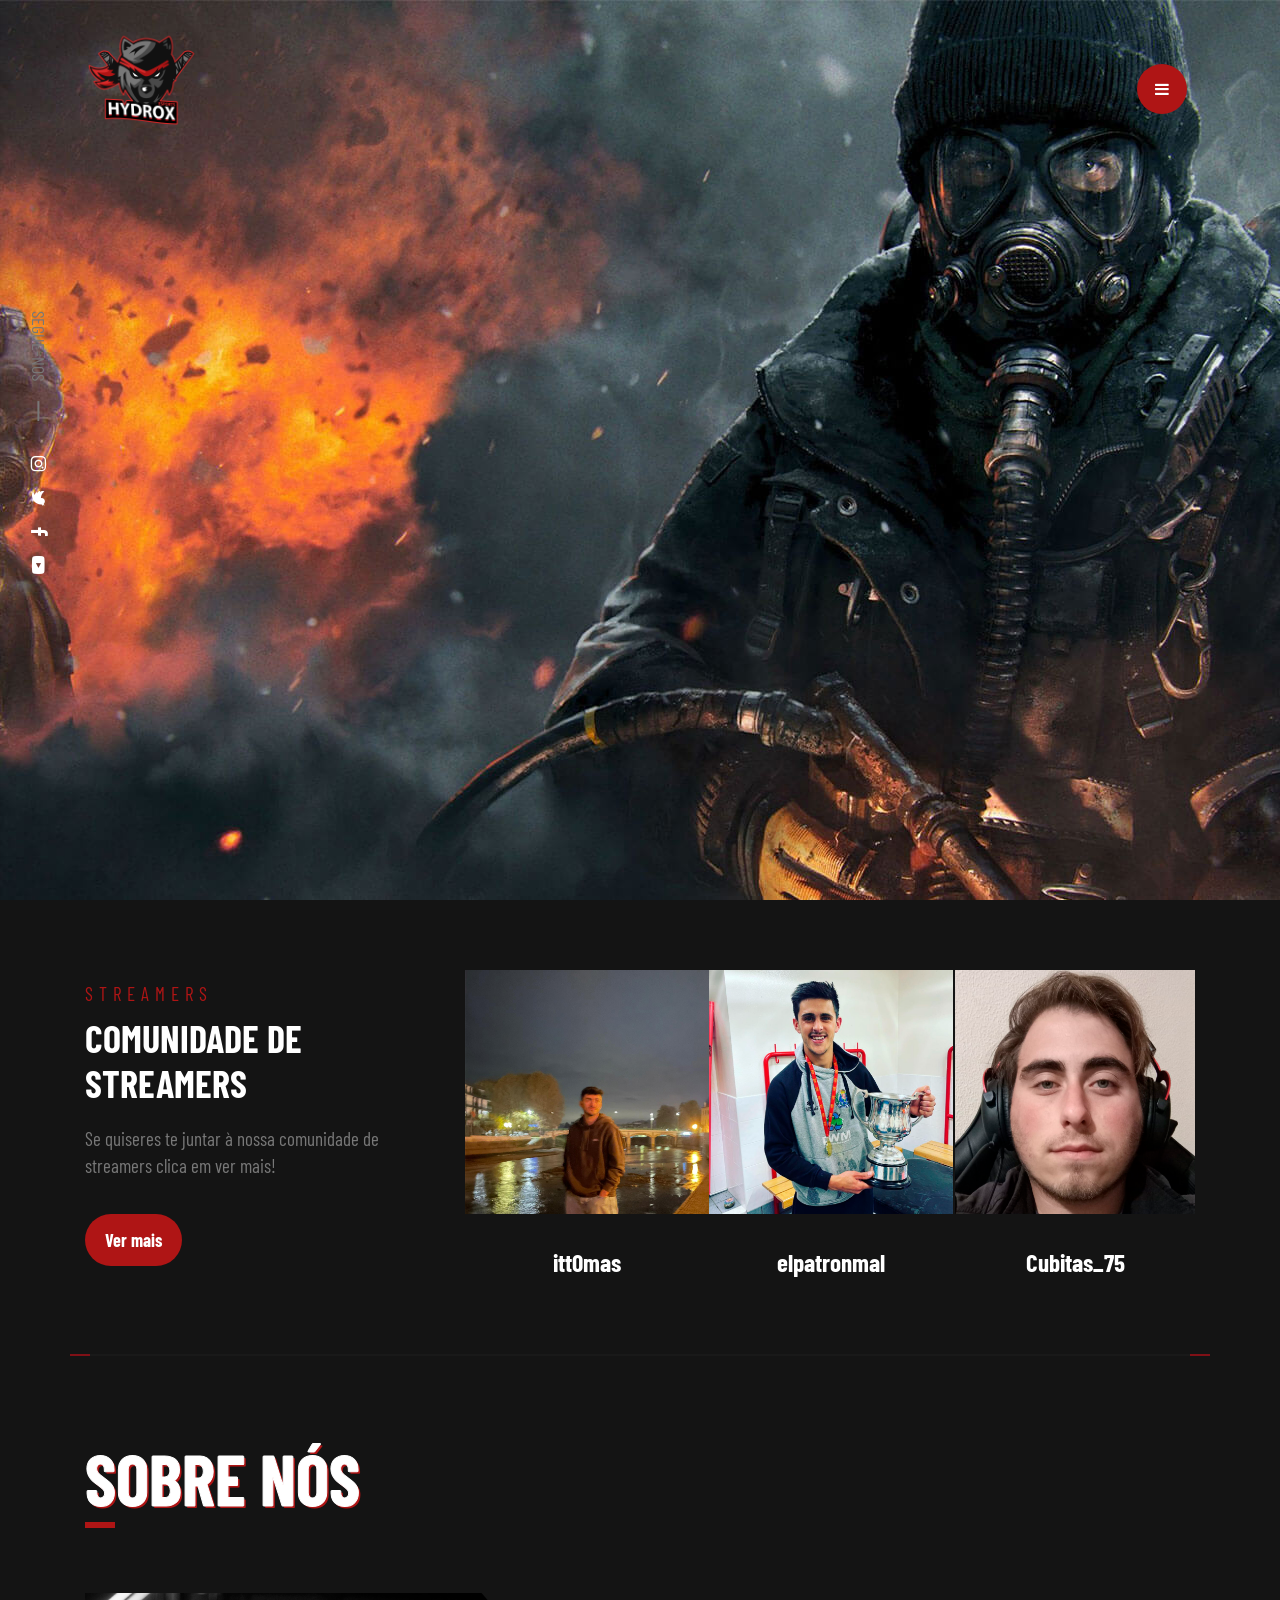
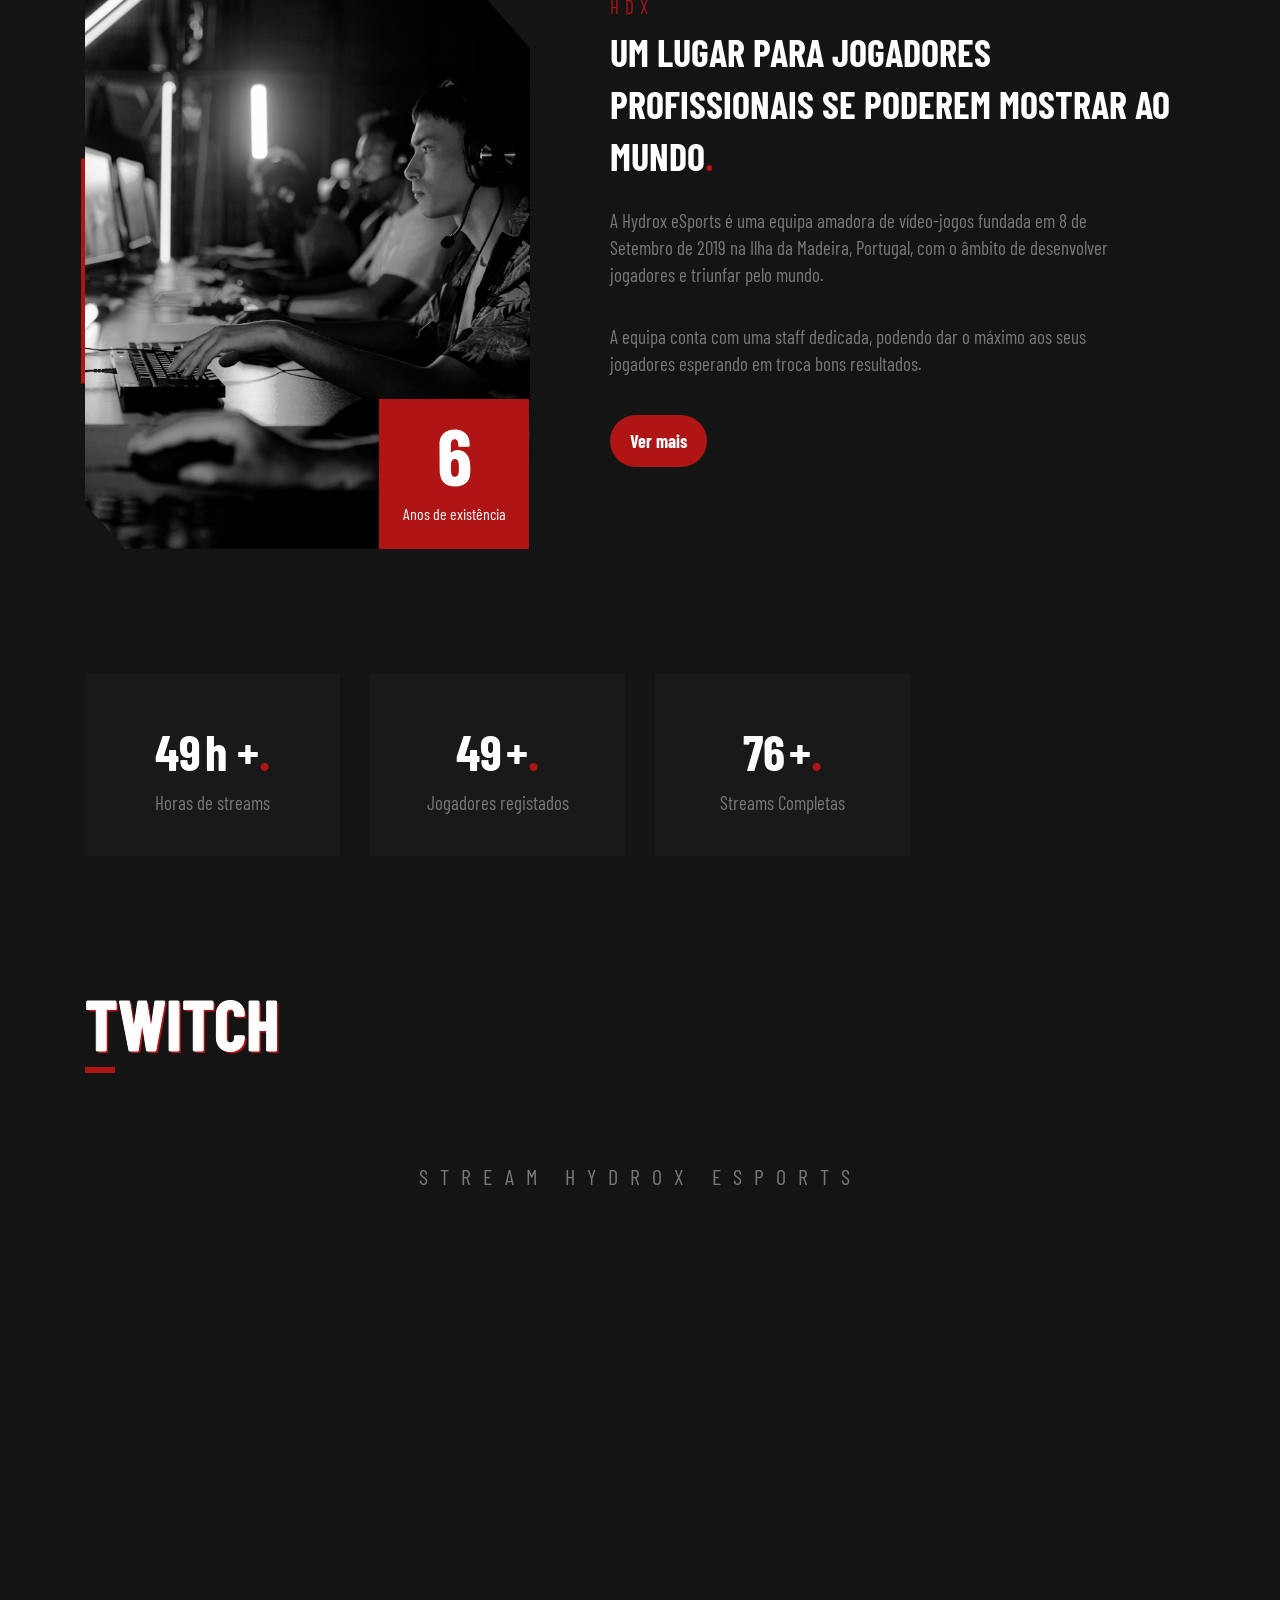
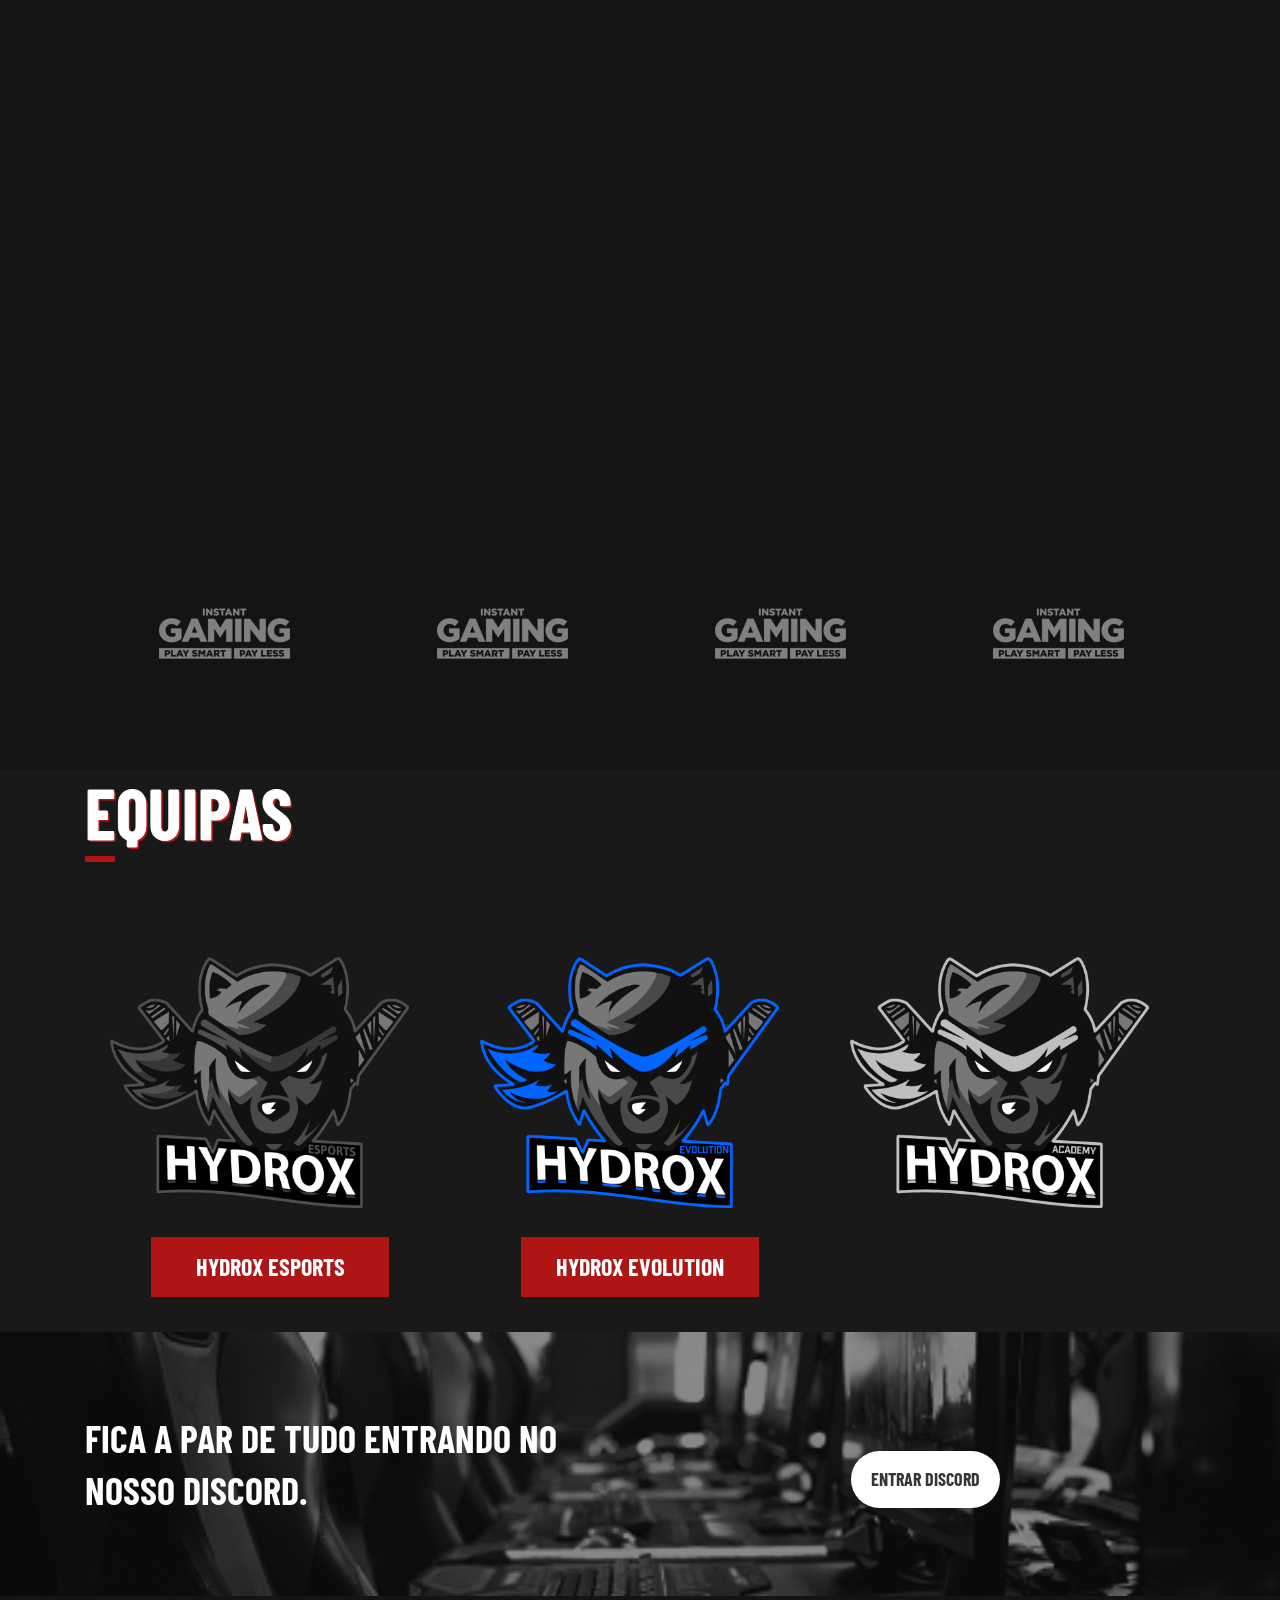
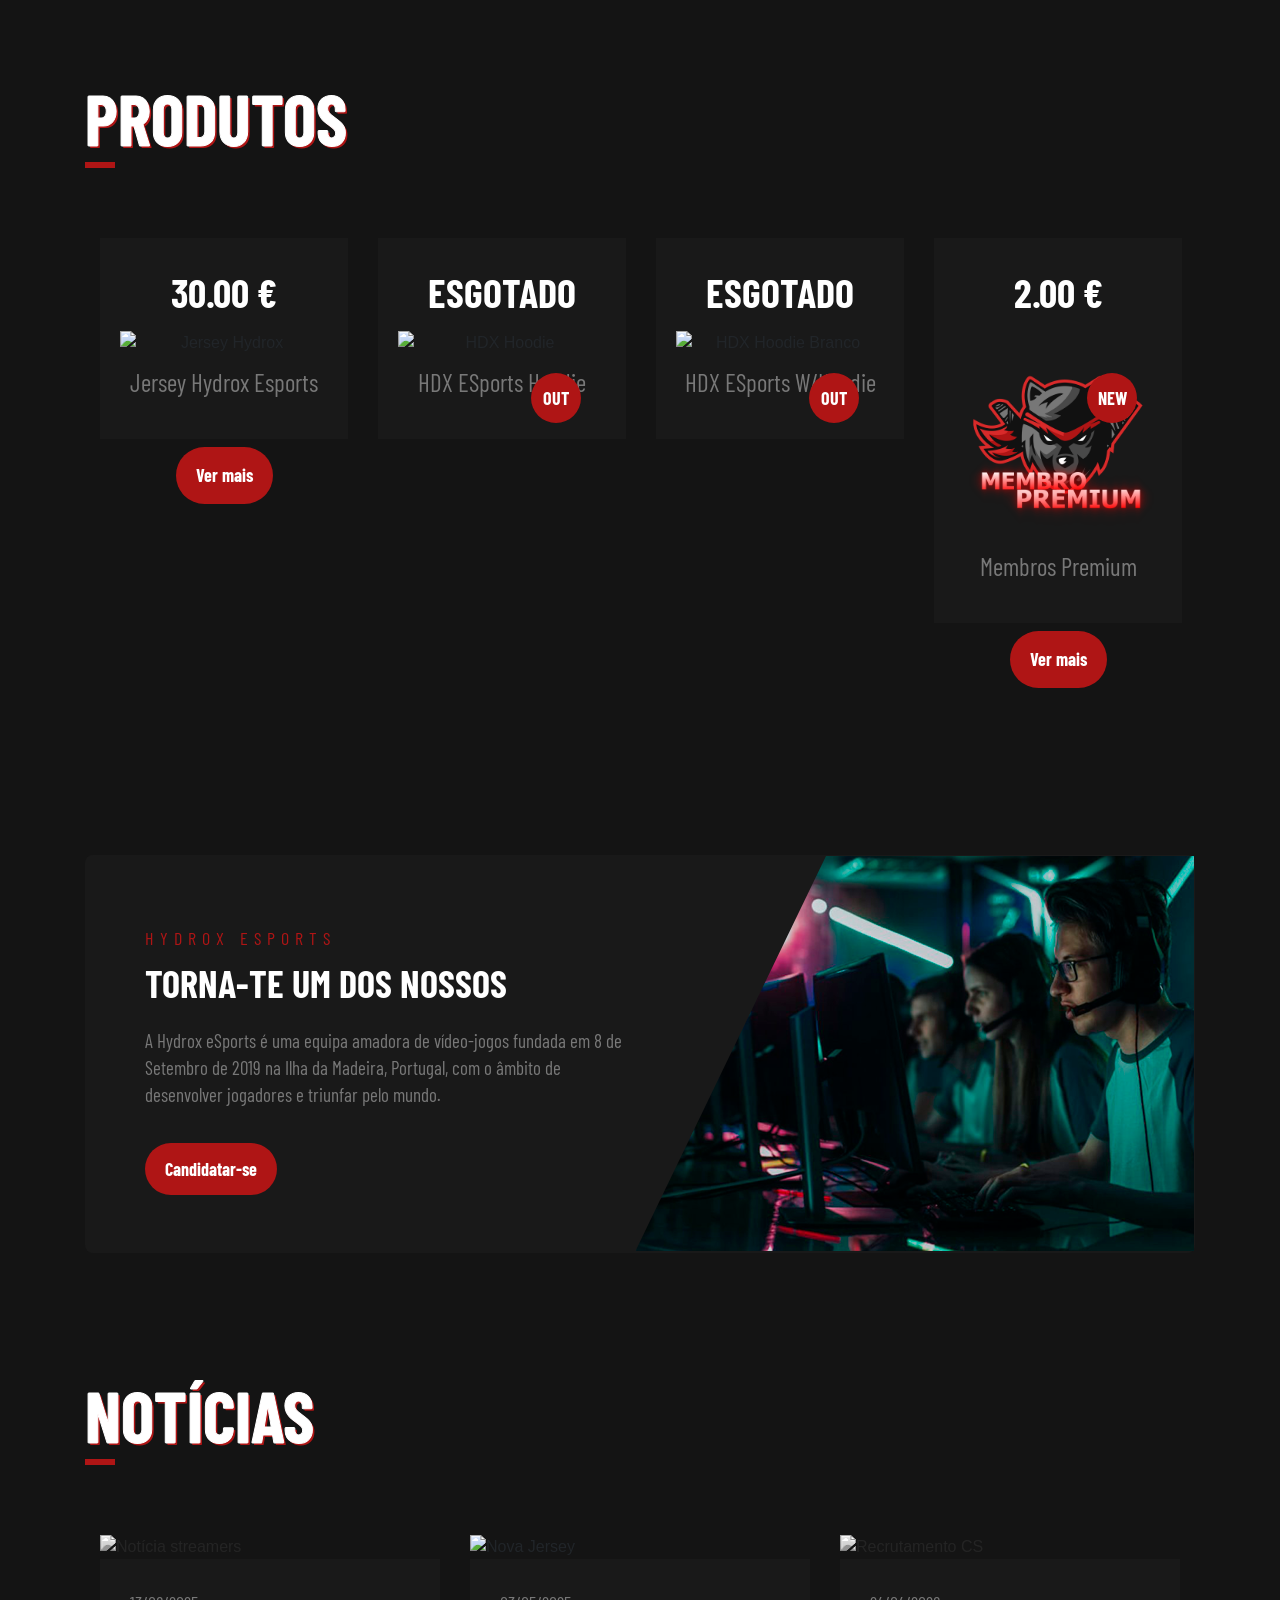
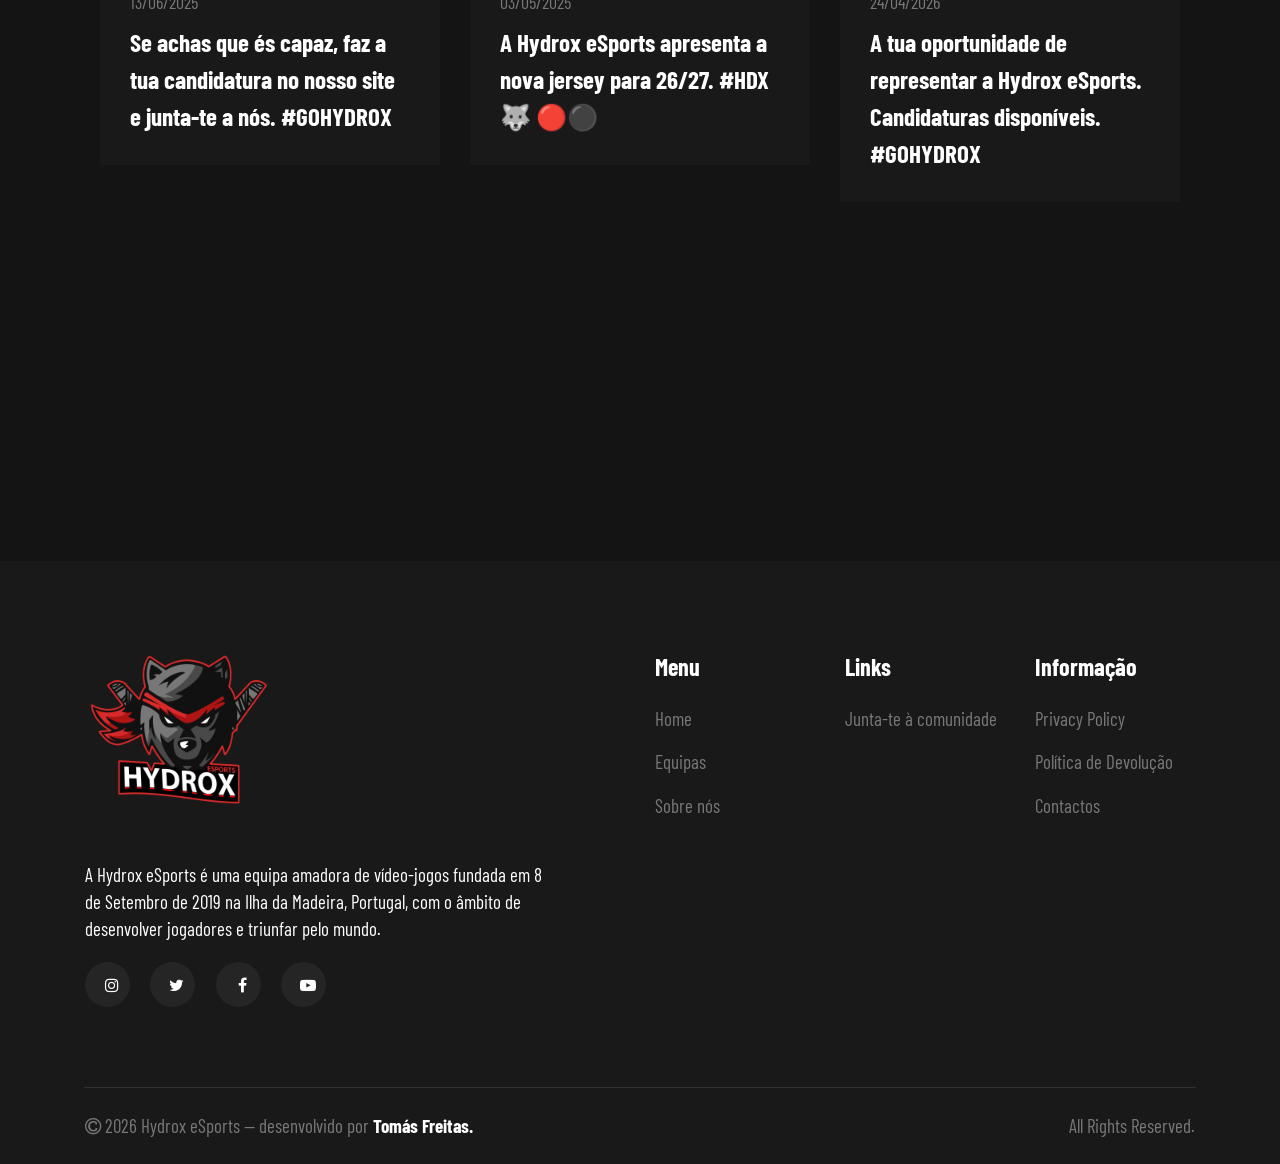
==== commit a09e2c7b: "25/05/26" ====
--- a/index.html
+++ b/index.html
@@ -448,7 +448,7 @@
             </div>
             <div class="row twitch-embed-row">
                 <div class="col-lg-12 video-responsive">
-                    <iframe src="https://player.twitch.tv/?channel=hdxesports&parent=localhost"
+                    <iframe src="https://player.twitch.tv/?channel=hdxesports&parent=itt0mas13.github.io"
                             frameborder="0"
                             allowfullscreen="true"
                             scrolling="no"
